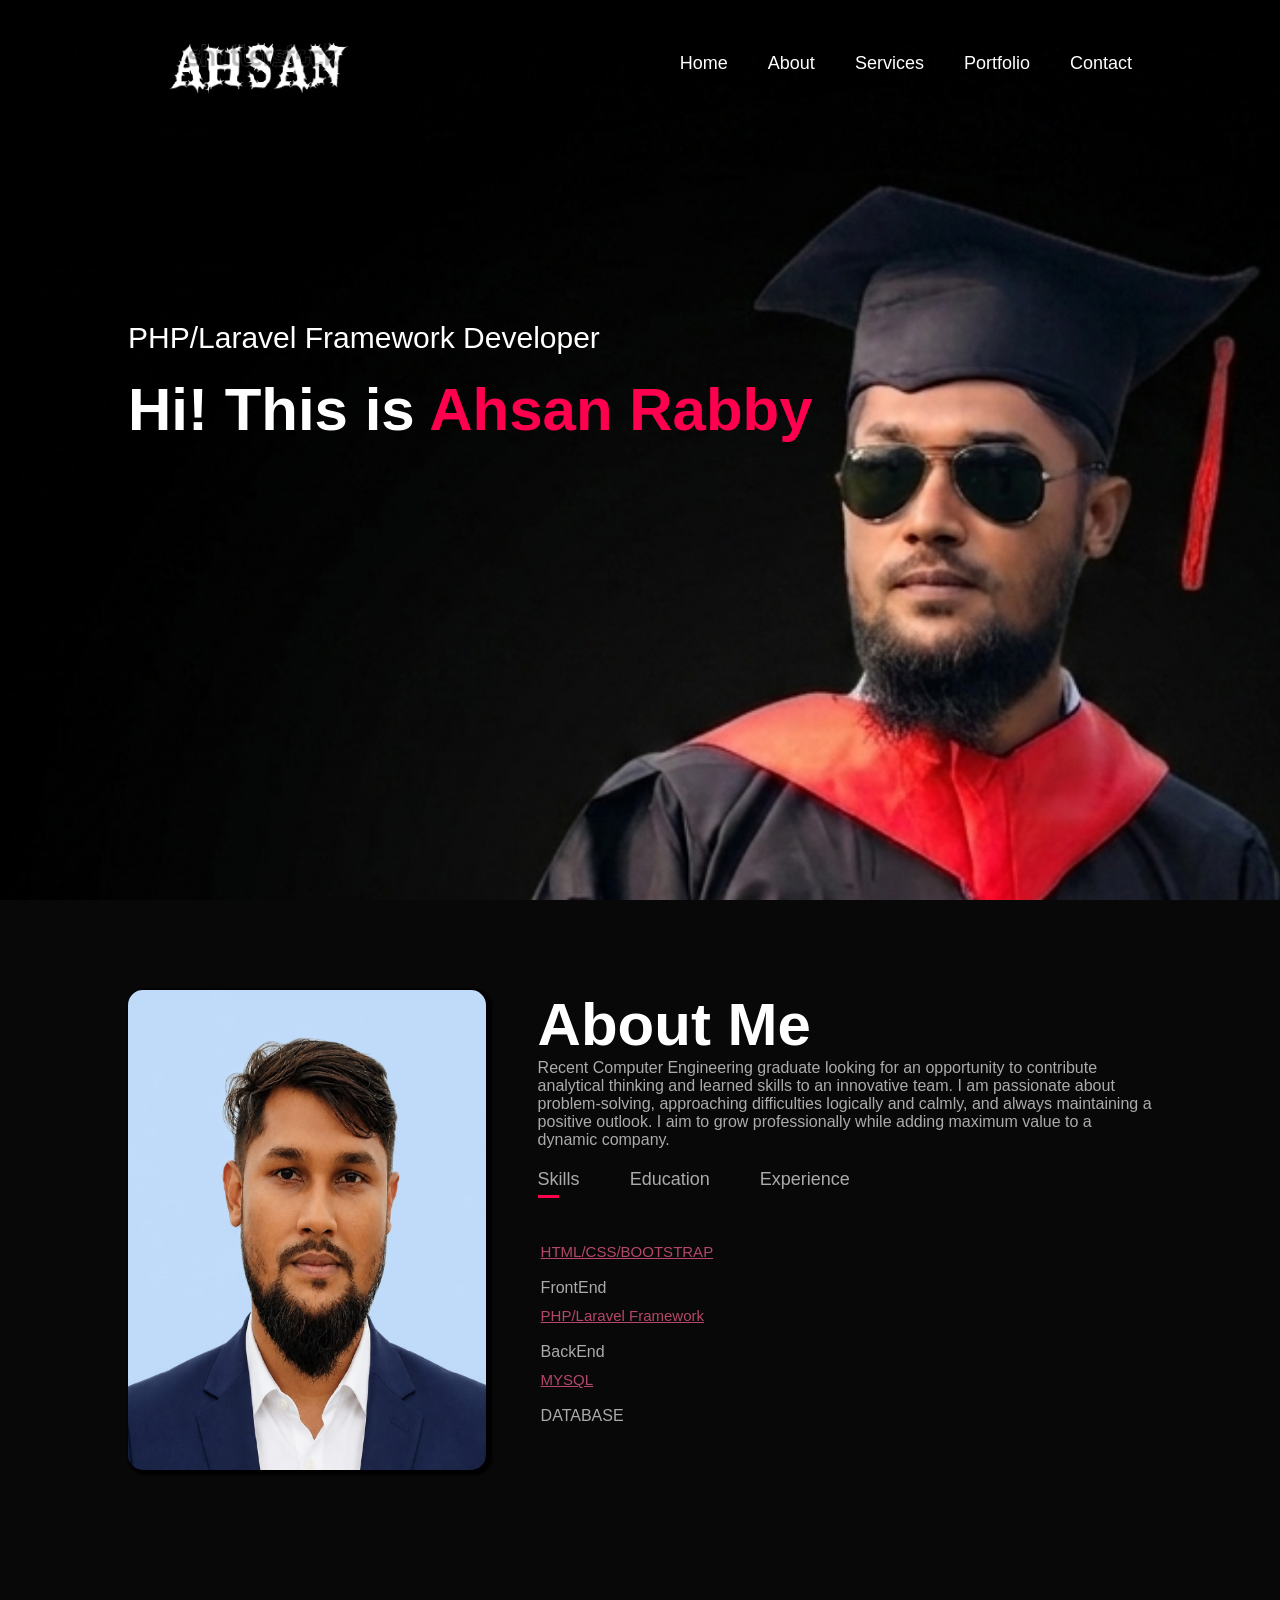
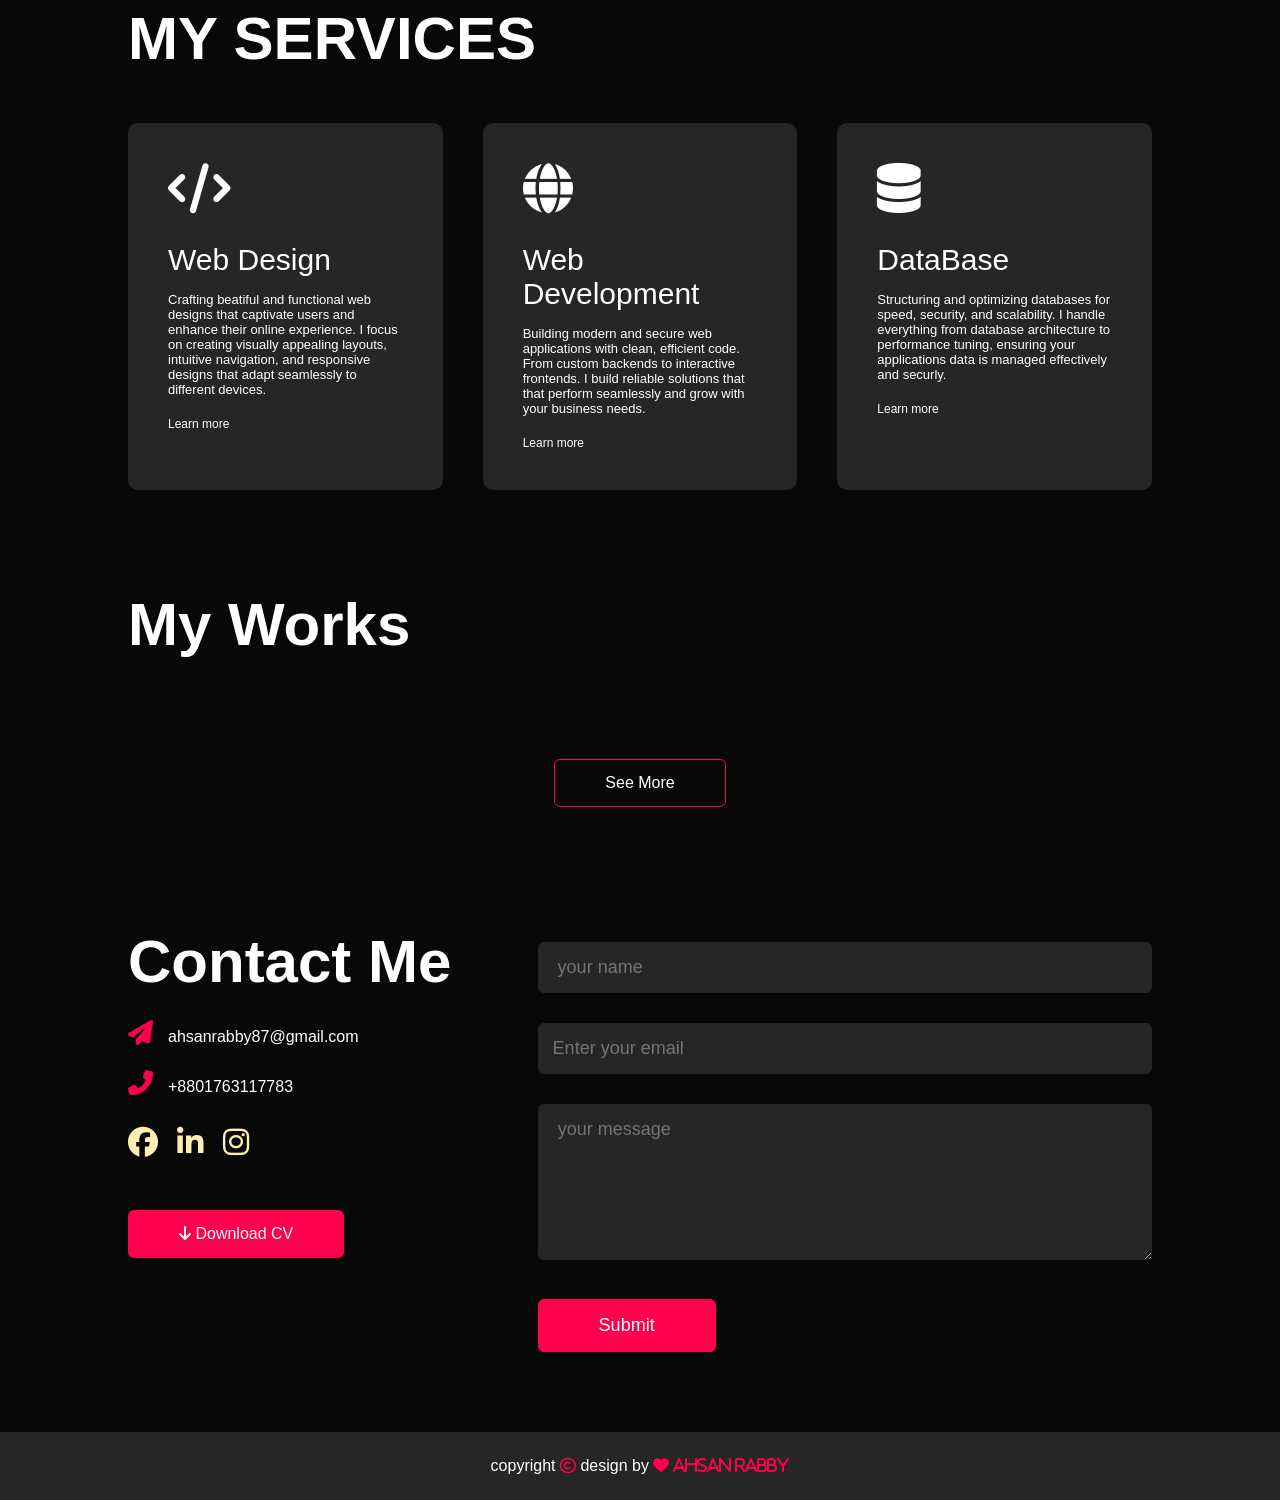
==== index.html @ e965366a "Updated website content" ====
<!doctype html>
<html lang="en">

<head>
    <meta charset="UTF-8">
    <meta name="viewport" content="width=device-width, user-scalable=no, initial-scale=1.0, maximum-scale=1.0, minimum-scale=1.0">
    <meta http-equiv="X-UA-Compatible" content="ie=edge">
    <title>ahsan rabby | portfolio</title>
    <link rel="icon" href="/images/logo-ahsan-2.png" type="image/png">
    <link rel="stylesheet" href="css/style.css">
    <link rel="stylesheet" href="https://cdnjs.cloudflare.com/ajax/libs/font-awesome/6.4.2/css/all.min.css" integrity="sha512-z3gLpd7yknf1YoNbCzqRKc4qyor8gaKU1qmn+CShxbuBusANI9QpRohGBreCFkKxLhei6S9CQXFEbbKuqLg0DA==" crossorigin="anonymous" referrerpolicy="no-referrer"
    />
</head>

<body>

    <!-------Header Section---------->
    <div id="header">
        <div class="container">
            <nav>
                <img src="images/logo-ahsan-2.png" class="logo">
                <ul id="sidemenu">
                    <li><a href="#header" onclick="closemenu()">Home</a></li>
                    <li><a href="#about" onclick="closemenu()">About</a></li>
                    <li><a href="#services" onclick="closemenu()">Services</a></li>
                    <li><a href="#portfolio" onclick="closemenu()">Portfolio</a></li>
                    <li><a href="#contact" onclick="closemenu()">Contact</a></li>
                    <i class="fa-solid fa-xmark" onclick="closemenu()"></i>
                </ul>
                <i class="fa-solid fa-bars" onclick="openmenu()"></i>
            </nav>
            <div class="header-text">
                <p>PHP/Laravel Framework Developer</p>
                <h1>Hi! This is <span>Ahsan Rabby</span></h1>
            </div>
        </div>
    </div>
    <!-- --------about -->
    <div id="about">
        <div class="container">
            <div class="row">
                <div class="about-col-1">
                    <img src="images/ahsan71.png">
                </div>
                <div class="about-col-2">
                    <h1 class="sub-title">About Me</h1>
                    <p>Recent Computer Engineering graduate looking for an opportunity to contribute analytical thinking and learned skills to an innovative team. I am passionate about problem-solving, approaching difficulties logically and calmly, and always
                        maintaining a positive outlook. I aim to grow professionally while adding maximum value to a dynamic company.
                    </p>

                    <div class="tab-title">
                        <p class="tab-links active-link" onclick="opentab(event,'skills')">Skills</p>
                        <p class="tab-links" onclick="opentab(event,'education')">Education</p>
                        <p class="tab-links" onclick="opentab(event,'experience')">Experience </p>
                    </div>
                    <div class="tab-contents active-tab" id="skills">
                        <ul>
                            <li><span><u>HTML/CSS/BOOTSTRAP</u></span><br><br>FrontEnd</li>
                            <li><span><u>PHP/Laravel Framework</u></span><br><br>BackEnd</li>
                            <li><span><u>MYSQL</u></span><br><br>DATABASE</li>
                        </ul>
                    </div>
                    <div class="tab-contents" id="education">
                        <ul>

                            <li><span><u>B.Sc 2019->2023</u></span><br><br>Dhaka International University</li>
                            <li><span><u>DIPLOMA ENGINEERING 2015->2019</u></span><br><br>Thakurgaon Polytecnic Institute</li>
                            <li><span><u>SSC-2014</u></span><br><br>RCCI Public School And Collage</li>
                        </ul>
                    </div>
                    <div class="tab-contents" id="experience">
                        <ul>
                            <li><span>Instructor(CSE)</span><br><br><a href="github.ahsanrabby.com">OIST(Ofp Institute of Science and Technology)</a></li>
                            <li><span><u>IT Support and Monitoring</u></span><br><br><a href="github.ahsanrabby.com">Steadfast Courier Limited</a></li>
                            <li><span><u>my-COMMERCE</u></span><br><br><a href="github.ahsanrabby.com">github.ahsanrabby.com</a></li>
                        </ul>
                    </div>
                </div>
            </div>
        </div>
    </div>

    <!--       ---- services----->

    <div id="services">
        <div class="container">
            <h1 class="sub-title">MY SERVICES</h1>
            <div class="services-list">
                <div>
                    <i class="fa-solid fa-code"></i>
                    <h2>Web Design</h2>
                    <p>Crafting beatiful and functional web designs that captivate users and enhance their online experience. I focus on creating visually appealing layouts, intuitive navigation, and responsive designs that adapt seamlessly to different
                        devices.
                    </p>
                    <a href="#">Learn more</a>
                </div>
                <div>
                    <i class="fa-solid fa-globe"></i>
                    <h2>Web Development</h2>
                    <p>Building modern and secure web applications with clean, efficient code. From custom backends to interactive frontends. I build reliable solutions that that perform seamlessly and grow with your business needs.
                    </p>
                    <a href="#">Learn more</a>
                </div>
                <div>
                    <i class="fa-solid fa-database"></i>
                    <h2>DataBase</h2>
                    <p>Structuring and optimizing databases for speed, security, and scalability. I handle everything from database architecture to performance tuning, ensuring your applications data is managed effectively and securly.
                    </p>
                    <a href="#">Learn more</a>
                </div>
            </div>
        </div>
    </div>

    <!--        ------portfolio-->

    <div id="portfolio">
        <div class="container">
            <h1 class="sub-title">My Works</h1>
            <div class="work-list">
                <div class="work">
                    <img src="images/work-1.png" alt="">
                    <div class="layer">
                        <h3 style="color:aqua;">My Commerce</h3>
                        <p>
                            I was tried to made an e-commerce that called MY-Commerce. This is a single vendor web sight... where we can only sell our product..
                        </p>
                        <a href="#"><i class="fa-solid fa-up-right-from-square"></i></a>
                    </div>
                </div>
                <div class="work">
                    <img src="images/work-2.png" alt="">
                    <div class="layer">
                        <h3 style="color:aqua;">Blog</h3>
                        <p>I tried to made a travelling related web sight. Slighly we call it Blog sight. Here i am using my previous knowledge of web developing.
                        </p>
                        <a href="#"><i class="fa-solid fa-up-right-from-square"></i></a>
                    </div>
                </div>
                <div class="work">
                    <img src="images/work-3.png" alt="">
                    <div class="layer">
                        <h3 style="color:aqua;">E-Commerce</h3>
                        <p>Lorem ipsum dolor sit amet, consectetur adipisicing elit. Accusantium delectus dicta dolorem eius facere fugiat
                        </p>
                        <a href="#"><i class="fa-solid fa-up-right-from-square"></i></a>
                    </div>
                </div>
            </div>
            <a href="" class="btn">See More</a>
        </div>
    </div>

    <!-- ------contact------- -->
    <div id="contact">
        <div class="container">
            <div class="row">
                <div class="contact-left">
                    <h1 class="sub-title">Contact Me</h1>
                    <p><i class="fa-solid fa-paper-plane"></i><span>ahsanrabby87@gmail.com</span></p>
                    <p><i class="fa-solid fa-phone-flip"></i><span>+8801763117783</span></p>
                    <div class="social-icons">
                        <a href="https://www.facebook.com/ahsan.rabby.37/"><i class="fa-brands fa-facebook"></i></a>
                        <a href="https://www.linkedin.com/in/ahsanrabby/"><i class="fa-brands fa-linkedin-in"></i></a>
                        <a href="https://www.instagram.com/_ahsan_rabby_/"><i class="fa-brands fa-instagram"></i></a>
                    </div>
                    <a href="images/CV_of_Ahsan_Rabby(instructor).pdf" download class="btn btn2"><i class="fa-solid fa-arrow-down"></i> Download CV</a>
                </div>
                <div class="contact-right">
                    <span id="msg"></span>
                    <form action="" name="submit-to-google-sheet">
                        <input type="text" name="name" placeholder=" your name" required>
                        <input type="email" name="email" placeholder="Enter your email" required>
                        <textarea name="message" rows="6" placeholder=" your message"></textarea>
                        <button type="submit" class="btn btn2">Submit</button>
                    </form>
                    <span id="msg"></span>
                </div>
            </div>
        </div>
        <div class="copyright">
            <p>copyright <i class="fa-regular fa-copyright"> </i> design by <i class="fa-solid fa-heart"> Ahsan Rabby</i></p>
        </div>
    </div>

    <script>
        var tablinks = document.getElementsByClassName("tab-links");
        var tabcontents = document.getElementsByClassName("tab-contents");

        function opentab(event, tabname) {
            for (let tablink of tablinks) {
                tablink.classList.remove("active-link");
            }
            for (let tabcontent of tabcontents) {
                tabcontent.classList.remove("active-tab");
            }
            event.currentTarget.classList.add("active-link");
            document.getElementById(tabname).classList.add("active-tab");
        }

        var sidemenu = document.getElementById("sidemenu");

        function openmenu() {
            sidemenu.style.right = "0";
        }

        function closemenu() {
            sidemenu.style.right = "-200px";
        }
    </script>

    <script>
        const scriptURL = 'https://script.google.com/macros/s/AKfycbwxrFu3TBVGWJ0ToFoJOFPKTuXLyoE4oW-pADygLoC-ycD-J5Y-d2puS1V11V4Fdzif/exec'
        const form = document.forms['submit-to-google-sheet']
        const msg = document.getElementById("msg")

        form.addEventListener('submit', e => {
            e.preventDefault()
            fetch(scriptURL, {
                    method: 'POST',
                    body: new FormData(form)
                })
                .then(response => {
                    msg.innerHTML = "Message Sent Successfully!"
                    setTimeout(function() {
                        msg.innerHTML = ""

                    }, 5000)
                    form.reset()
                })
                .catch(error => console.error('Error!', error.message))
        })
    </script>
</body>

</html>
---- css/style.css ----
* {
    margin: 0;
    padding: 0;
    font-family: sans-serif;
    box-sizing: border-box;
}

html {
    scroll-behavior: smooth;
}

body {
    background: #080808;
    color: #fff;
}

#header {
    width: 100%;
    height: 100vh;
    background-image: url(../images/bg-6.png);
    background-repeat: no-repeat;
    background-attachment: fixed;
    background-size: cover;
    background-position: center;
}

.container {
    padding: 10px 10%;
}

nav {
    display: flex;
    align-items: center;
    justify-content: space-between;
    flex-wrap: wrap;
}

.logo {
    width: 270px;
}

#sidemenu {
    display: flex;
    align-items: center;
    z-index: 2;
}

nav ul li {
    display: inline-block;
    list-style: none;
    margin: 10px 20px;
}

nav ul li a {
    color: #fff;
    text-decoration: none;
    font-size: 18px;
    position: relative;
}

nav ul li a::after {
    content: '';
    width: 0;
    height: 3px;
    background: #ff004f;
    position: absolute;
    left: 0px;
    bottom: -6px;
    transition: 0.5s;
}

nav ul li a:hover::after {
    width: 100%;
}

.header-text {
    margin-top: 20%;
    font-size: 30px;
}

.header-text h1 {
    font-size: 60px;
    margin-top: 20px;
}

.header-text h1 span {
    color: #ff004f;
}


/*-------about-----*/

#about {
    padding: 80px 0;
    color: #ababab;
}

.row {
    display: flex;
    justify-content: space-between;
    flex-wrap: wrap;
}

.about-col-1 {
    flex-basis: 35%;
}

.about-col-1 img {
    width: 100%;
    height: 480px;
    border-radius: 15px;
    box-shadow: 3px 2px 2px 3px black;
}

.about-col-2 {
    flex-basis: 60%;
}

.sub-title {
    font-size: 60px;
    font-weight: 600;
    color: #fff;
}

.tab-title {
    display: flex;
    margin: 20px 0 40px;
}

.tab-links {
    margin-right: 50px;
    font-size: 18px;
    font-weight: 500;
    cursor: pointer;
    position: relative;
}

.tab-links::after {
    content: '';
    width: 0;
    height: 3px;
    background: #ff004f;
    position: absolute;
    left: 0px;
    bottom: -8px;
    transition: 0.5s;
}

.tab-links.active-link::after {
    width: 50%;
}

.tab-contents ul li {
    list-style: none;
    margin: 10px 0;
}

.tab-contents ul li span {
    color: #b54769;
    font-size: 15px;
    padding-top: 5px;
}

.tab-contents {
    display: none;
    padding: 3px;
}

.tab-contents.active-tab {
    display: block;
}


/*--------services-------*/

#services {
    padding: 30px 0;
}

.services-list {
    display: grid;
    grid-template-columns: repeat(auto-fit, minmax(250px, 1fr));
    grid-gap: 40px;
    margin-top: 50px;
}

.services-list div {
    background: #262626;
    padding: 40px;
    font-size: 13px;
    font-weight: 300;
    border-radius: 10px;
    transition: background 0.5s, transform 0.5s;
}

.services-list div i {
    font-size: 50px;
    margin-bottom: 30px;
}

.services-list div h2 {
    font-size: 30px;
    font-weight: 500;
    margin-bottom: 15px;
}

.services-list div a {
    text-decoration: none;
    color: #fff;
    font-size: 12px;
    margin-top: 20px;
    display: inline-block;
}

.services-list div:hover {
    background-color: #ff004f;
    transform: translateY(-10px);
}


/*-------portfolio-----*/

#portfolio {
    padding: 50px 0;
}

.work-list {
    display: grid;
    grid-template-columns: repeat(auto-fit, minmax(250px, 1fr));
    grid-gap: 40px;
    margin-top: 50px;
}

.work {
    border-radius: 10px;
    position: relative;
    overflow: hidden;
}

.work img {
    width: 100%;
    border-radius: 10px;
    display: block;
    transition: transform 0.5s;
}

.layer {
    width: 100%;
    height: 0;
    background: linear-gradient(rgba(0, 0, 0, 0.6), #ff004f);
    border-radius: 10px;
    position: absolute;
    left: 0;
    bottom: 0;
    overflow: hidden;
    display: flex;
    align-items: center;
    justify-content: center;
    flex-direction: column;
    padding: 0 40px;
    text-align: center;
    transition: height 0.5s;
}

.layer h3 {
    font-weight: 500;
    margin-bottom: 15px;
}

.layer a {
    margin-top: 20px;
    color: #ff004f;
    text-decoration: none;
    font-size: 18px;
    line-height: 60px;
    background: #fff;
    width: 60px;
    height: 60px;
    border-radius: 50%;
    text-align: center;
}

.work:hover img {
    transform: scale(1.1);
}

.work:hover .layer {
    height: 100%;
}

.btn {
    display: block;
    margin: 50px auto;
    width: fit-content;
    border: 1px solid #ff004f;
    padding: 14px 50px;
    border-radius: 6px;
    text-decoration: none;
    color: #fff;
    transition: background 0.5s;
}

.btn:hover {
    background: #ff004f;
}


/*---------contact---------*/

.contact-left {
    flex-basis: 35%;
}

.contact-left p {
    margin-top: 25px;
}

.contact-left p i {
    color: #ff004f;
    margin-right: 15px;
    font-size: 25px;
}

.social-icons {
    margin-top: 30px;
}

.social-icons a {
    text-decoration: none;
    font-size: 30px;
    margin-right: 15px;
    /* color: #ababab; */
    color: #ffefb3;
    display: inline-block;
}

.btn.btn2 {
    display: inline-block;
    background: #ff004f;
}

.contact-right {
    flex-basis: 60%;
}

.contact-right form {
    width: 100%;
}

form input,
form textarea {
    width: 100%;
    border: 0;
    outline: none;
    background: #262626;
    padding: 15px;
    margin: 15px 0;
    color: #fff;
    font-size: 18px;
    border-radius: 6px;
}

form .btn2 {
    padding: 15px 60px;
    font-size: 18px;
    margin-top: 20px;
    cursor: pointer;
}

.copyright {
    width: 100%;
    text-align: center;
    padding: 25px 0;
    background: #262626;
    font-weight: 300;
    margin-top: 20px;
}

.copyright i {
    color: #ff004f;
}


/*--------css for phones-----*/

nav .fa-solid {
    display: none;
}

@media only screen and (max-width: 600px) {
    #header {
        background-image: url(../images/bg-66.png);
        background-attachment: fixed;
    }
    .header-text {
        width: 100%;
        font-size: 16px;
    }
    .header-text h1 {
        font-size: 30px;
    }
    nav .fa-solid {
        display: block;
        font-size: 25px;
    }
    /* মোবাইল ভিউর জন্য #sidemenu */
    #sidemenu {
        background: #ff004f;
        position: fixed;
        top: 0;
        right: -200px;
        width: 200px;
        height: 100vh;
        padding-top: 50px;
        z-index: 2;
        transition: right 0.5s;
        display: block;
    }
    #sidemenu li {
        display: block;
        margin: 25px;
    }
    #sidemenu .fa-solid {
        position: absolute;
        top: 25px;
        left: 25px;
        cursor: pointer;
    }
    .sub-title {
        font-size: 35px;
    }
    .about-col-1,
    .about-col-2 {
        flex-basis: 100%;
    }
    .about-col-1 {
        margin-bottom: 30px;
    }
    .about-col-2 {
        font-size: 14px;
    }
    .tab-links {
        font-size: 16px;
        margin-right: 20px;
    }
    .contact-left,
    .contact-right {
        flex-basis: 100%;
    }
    .copyright {
        font-size: 12px;
    }
}
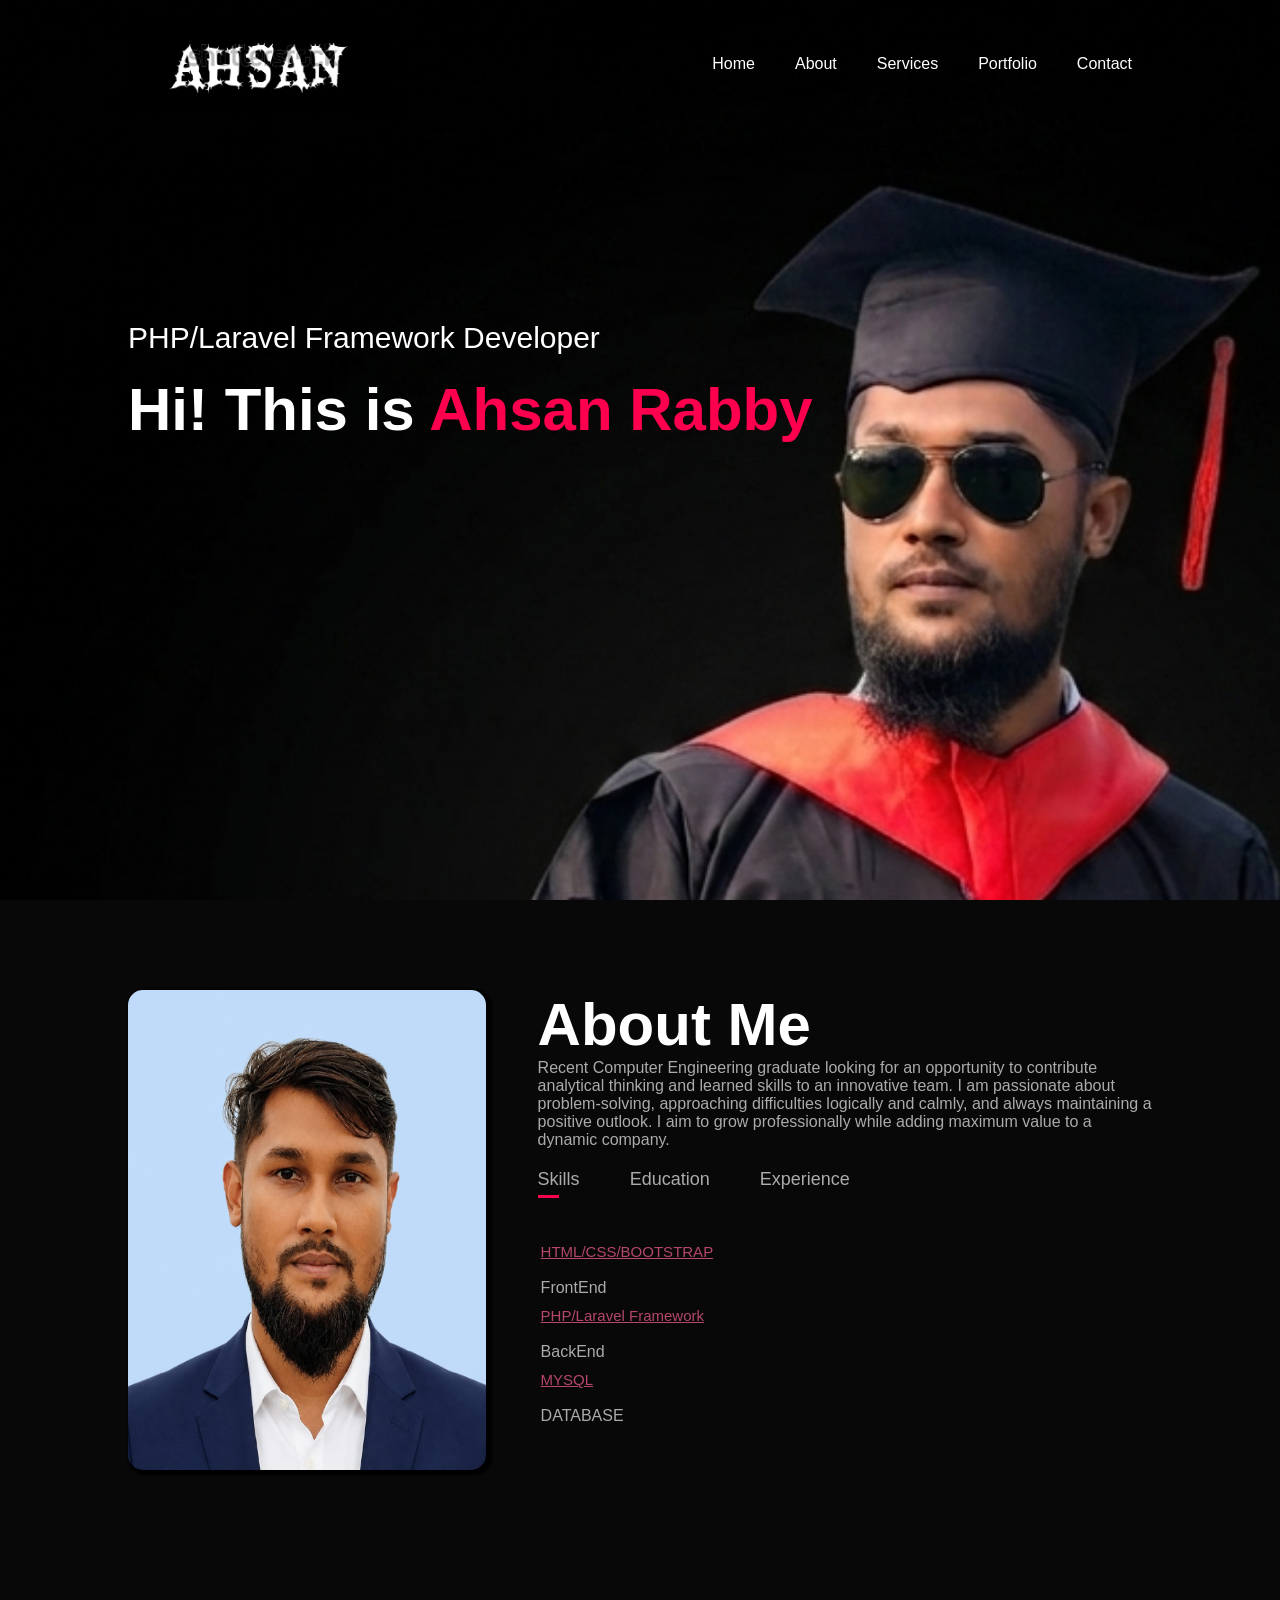
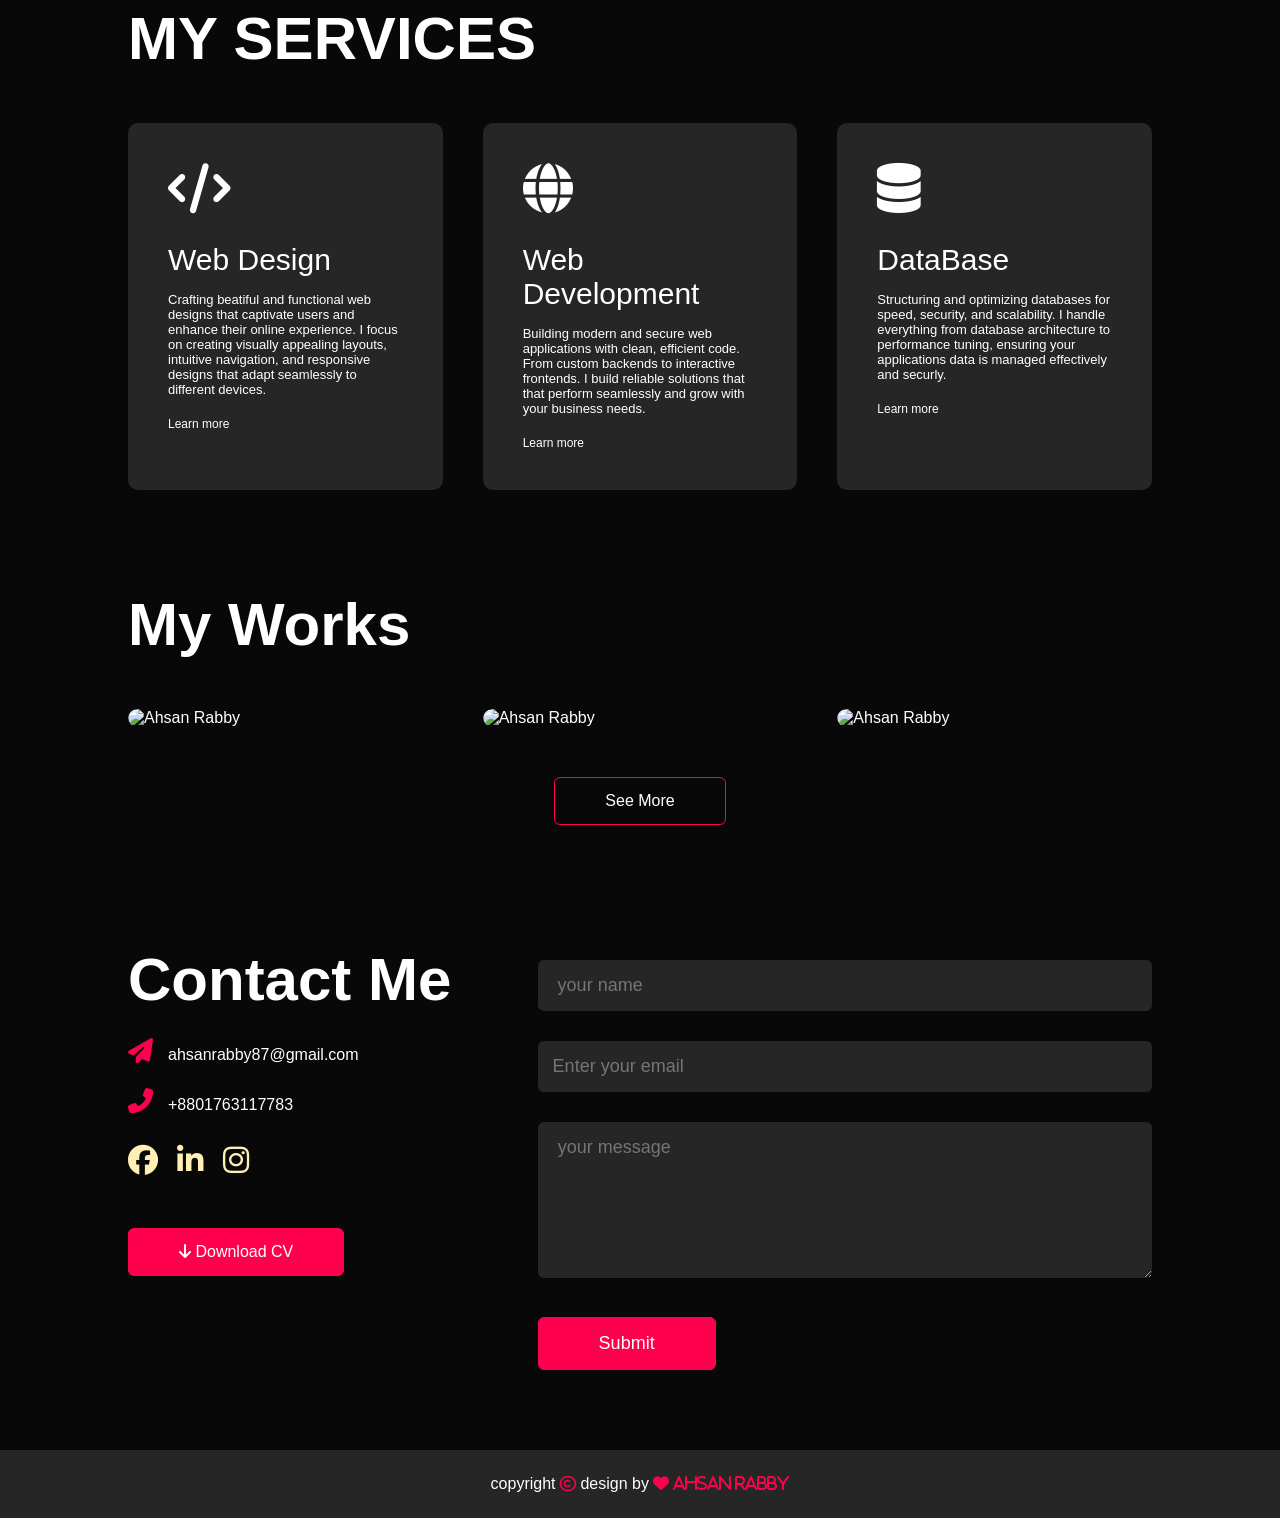
==== commit 153d49ce: "update website" ====
--- a/index.html
+++ b/index.html
@@ -5,7 +5,20 @@
     <meta charset="UTF-8">
     <meta name="viewport" content="width=device-width, user-scalable=no, initial-scale=1.0, maximum-scale=1.0, minimum-scale=1.0">
     <meta http-equiv="X-UA-Compatible" content="ie=edge">
-    <title>ahsan rabby | portfolio</title>
+    <!-- Page Title -->
+    <title>Ahsan Rabby | Instructor in Computer Science Department</title>
+
+    <!-- Standard SEO Meta Tags -->
+    <meta name="description" content="Official portfolio of Ahsan Rabby - Computer Science and Engineering student, Backend developer, and tech enthusiast.">
+    <meta name="keywords" content="Ahsan Rabby,ahsanrabby, ahsan-rabby,ahsanrabby.git,  Ahsan Rabby Portfolio, Ahsan Rabby CSE, Ahsan Rabby PHP/Laravel Developer">
+    <meta name="author" content="Ahsan Rabby">
+
+    <meta property="og:type" content="website">
+    <meta property="og:url" content="https://ahsanrabby.github.io/">
+    <meta property="og:title" content="Ahsan Rabby | PHP/Laravel Developer">
+    <meta property="og:description" content="Portfolio of Ahsan Rabby - CSE  , PHP/Laravel Developer.">
+    <meta property="og:image" content="https://ahsanrabby.github.io/images/bg-5.png">
+
     <link rel="icon" href="/images/logo-ahsan-2.png" type="image/png">
     <link rel="stylesheet" href="css/style.css">
     <link rel="stylesheet" href="https://cdnjs.cloudflare.com/ajax/libs/font-awesome/6.4.2/css/all.min.css" integrity="sha512-z3gLpd7yknf1YoNbCzqRKc4qyor8gaKU1qmn+CShxbuBusANI9QpRohGBreCFkKxLhei6S9CQXFEbbKuqLg0DA==" crossorigin="anonymous" referrerpolicy="no-referrer"
@@ -18,13 +31,24 @@
     <div id="header">
         <div class="container">
             <nav>
-                <img src="images/logo-ahsan-2.png" class="logo">
+                <img src="images/logo-ahsan-2.png" alt="Ahsan Rabby" class="logo">
+
                 <ul id="sidemenu">
-                    <li><a href="#header" onclick="closemenu()">Home</a></li>
-                    <li><a href="#about" onclick="closemenu()">About</a></li>
-                    <li><a href="#services" onclick="closemenu()">Services</a></li>
-                    <li><a href="#portfolio" onclick="closemenu()">Portfolio</a></li>
-                    <li><a href="#contact" onclick="closemenu()">Contact</a></li>
+                    <li>
+                        <a href="#header"> </a>Home</a>
+                    </li>
+                    <li>
+                        <a href="#about"> </a>About</a>
+                    </li>
+                    <li>
+                        <a href="#services"> </a>Services</a>
+                    </li>
+                    <li>
+                        <a href="#portfolio"></a>Portfolio</a>
+                    </li>
+                    <li>
+                        <a href="#contact"></a>Contact</a>
+                    </li>
                     <i class="fa-solid fa-xmark" onclick="closemenu()"></i>
                 </ul>
                 <i class="fa-solid fa-bars" onclick="openmenu()"></i>
@@ -40,7 +64,7 @@
         <div class="container">
             <div class="row">
                 <div class="about-col-1">
-                    <img src="images/ahsan71.png">
+                    <img src="images/ahsan71.png" alt="Ahsan Rabby">
                 </div>
                 <div class="about-col-2">
                     <h1 class="sub-title">About Me</h1>
@@ -119,7 +143,7 @@
             <h1 class="sub-title">My Works</h1>
             <div class="work-list">
                 <div class="work">
-                    <img src="images/work-1.png" alt="">
+                    <img src="images/work-1.png" alt="Ahsan Rabby">
                     <div class="layer">
                         <h3 style="color:aqua;">My Commerce</h3>
                         <p>
@@ -129,7 +153,7 @@
                     </div>
                 </div>
                 <div class="work">
-                    <img src="images/work-2.png" alt="">
+                    <img src="images/work-2.png" alt="Ahsan Rabby">
                     <div class="layer">
                         <h3 style="color:aqua;">Blog</h3>
                         <p>I tried to made a travelling related web sight. Slighly we call it Blog sight. Here i am using my previous knowledge of web developing.
@@ -138,7 +162,7 @@
                     </div>
                 </div>
                 <div class="work">
-                    <img src="images/work-3.png" alt="">
+                    <img src="images/work-3.png" alt="Ahsan Rabby">
                     <div class="layer">
                         <h3 style="color:aqua;">E-Commerce</h3>
                         <p>Lorem ipsum dolor sit amet, consectetur adipisicing elit. Accusantium delectus dicta dolorem eius facere fugiat
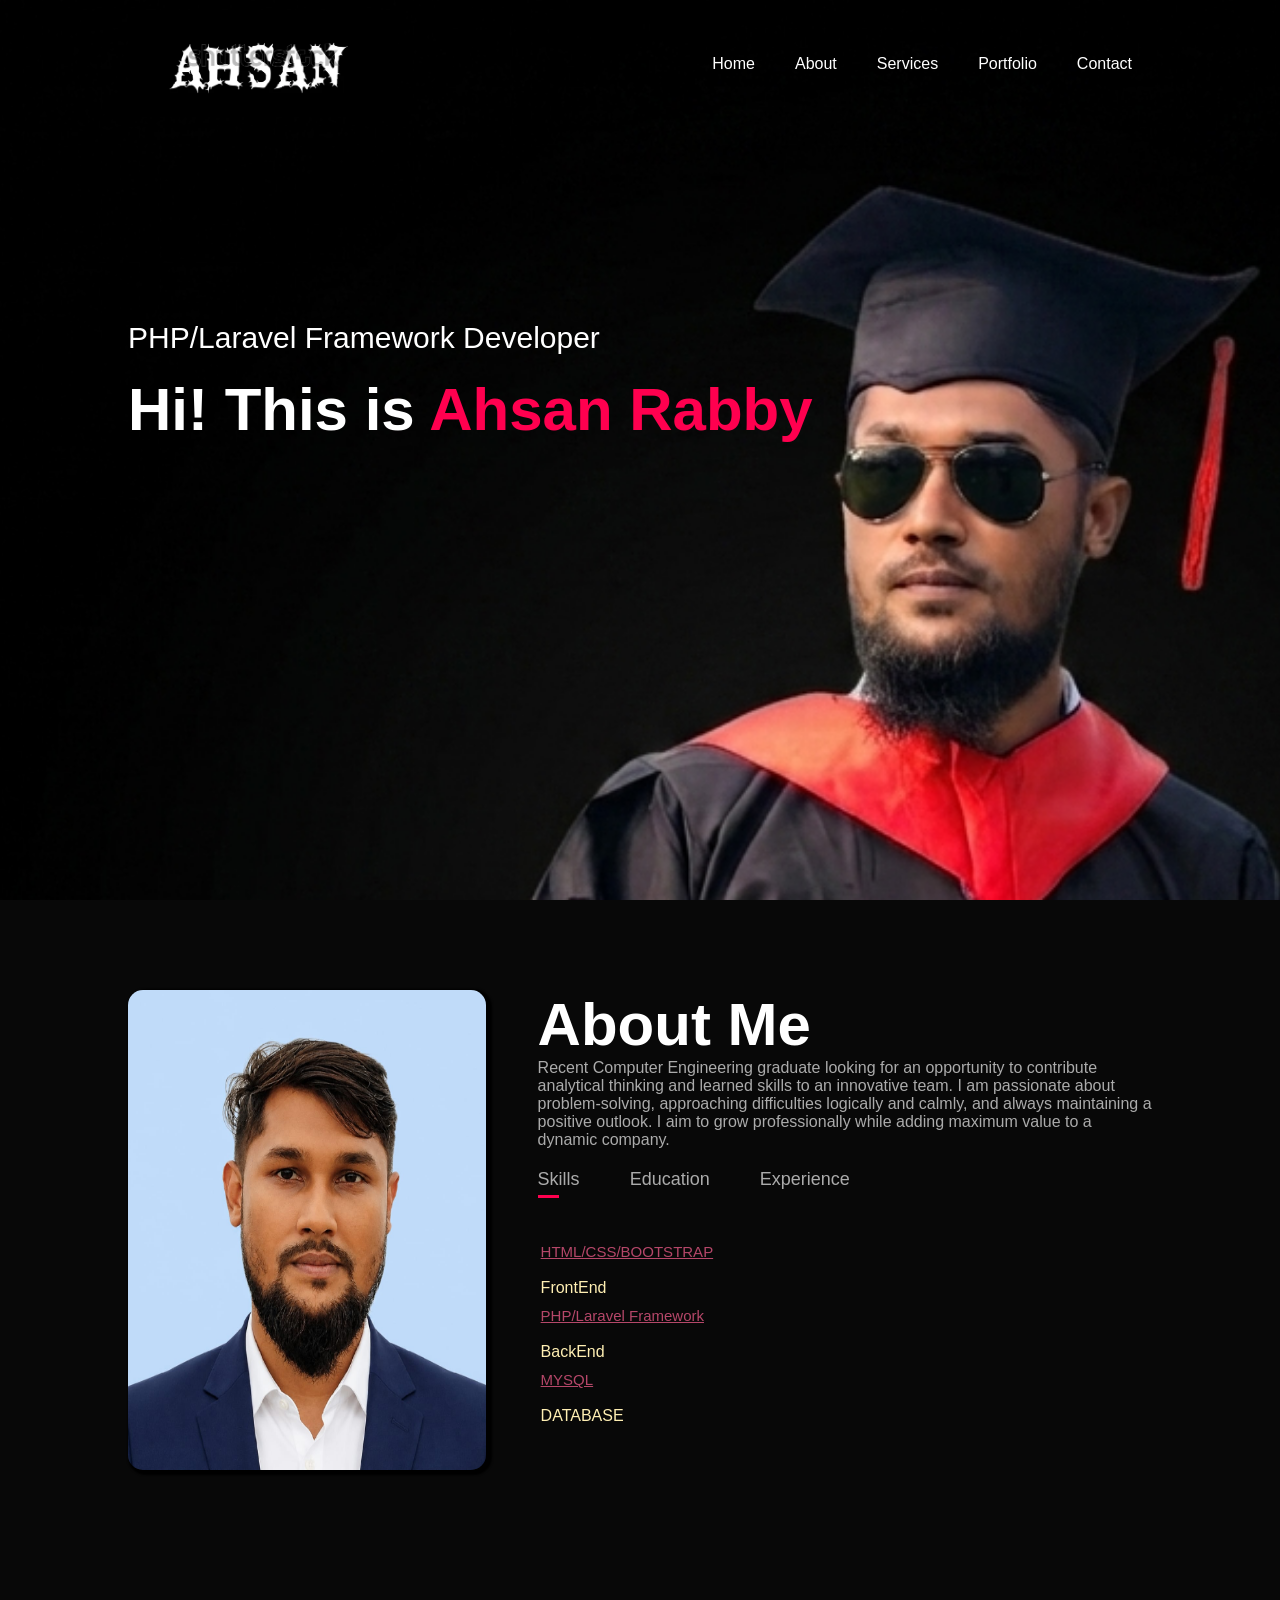
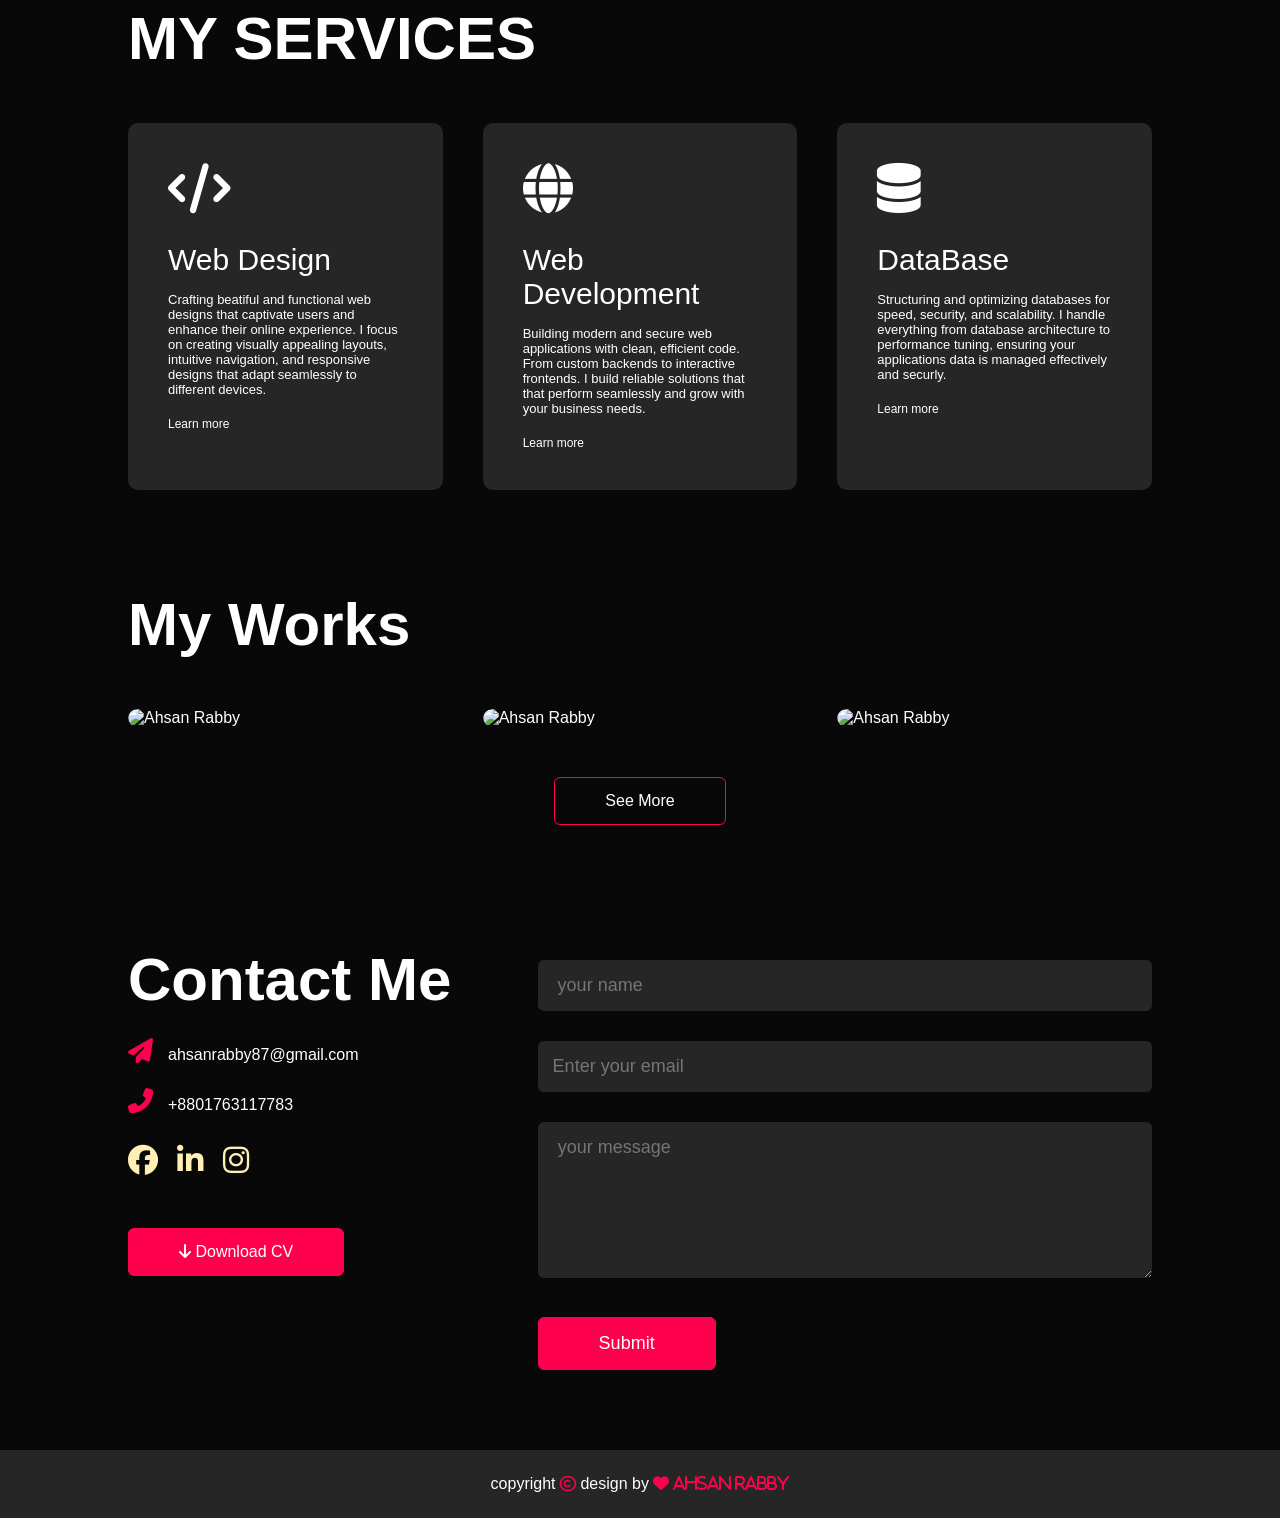
==== commit 44c9be6f: "website update 4th time" ====
--- a/index.html
+++ b/index.html
@@ -79,24 +79,24 @@
                     </div>
                     <div class="tab-contents active-tab" id="skills">
                         <ul>
-                            <li><span><u>HTML/CSS/BOOTSTRAP</u></span><br><br>FrontEnd</li>
-                            <li><span><u>PHP/Laravel Framework</u></span><br><br>BackEnd</li>
-                            <li><span><u>MYSQL</u></span><br><br>DATABASE</li>
+                            <li><span><u>HTML/CSS/BOOTSTRAP</u></span><br><br><a href="" target="_blank">FrontEnd</a></li>
+                            <li><span><u>PHP/Laravel Framework</u></span><br><br><a href="" target="_blank">BackEnd</a></li>
+                            <li><span><u>MYSQL</u></span><br><br><a href="" target="_blank">DATABASE</a></li>
                         </ul>
                     </div>
                     <div class="tab-contents" id="education">
                         <ul>
 
-                            <li><span><u>B.Sc 2019->2023</u></span><br><br>Dhaka International University</li>
-                            <li><span><u>DIPLOMA ENGINEERING 2015->2019</u></span><br><br>Thakurgaon Polytecnic Institute</li>
-                            <li><span><u>SSC-2014</u></span><br><br>RCCI Public School And Collage</li>
+                            <li><span><u>B.Sc 2019->2023</u></span><br><br><a href="">Dhaka International University</a></li>
+                            <li><span><u>DIPLOMA ENGINEERING 2015->2019</u></span><br><br> <a href="">Thakurgaon Polytecnic Institute</a> </li>
+                            <li><span><u>SSC-2014</u></span><br><br><a href="">RCCI Public School And Collage</a></li>
                         </ul>
                     </div>
                     <div class="tab-contents" id="experience">
                         <ul>
-                            <li><span>Instructor(CSE)</span><br><br><a href="github.ahsanrabby.com">OIST(Ofp Institute of Science and Technology)</a></li>
-                            <li><span><u>IT Support and Monitoring</u></span><br><br><a href="github.ahsanrabby.com">Steadfast Courier Limited</a></li>
-                            <li><span><u>my-COMMERCE</u></span><br><br><a href="github.ahsanrabby.com">github.ahsanrabby.com</a></li>
+                            <li><span>Instructor(CSE)</span><br><br><a href="">OIST(Ofp Institute of Science and Technology)</a></li>
+                            <li><span><u>IT Support and Monitoring</u></span><br><br><a href="">Steadfast Courier Limited</a></li>
+                            <li><span><u>my-COMMERCE</u></span><br><br><a href="">github.ahsanrabby.com</a></li>
                         </ul>
                     </div>
                 </div>
--- a/css/style.css
+++ b/css/style.css
@@ -168,6 +168,21 @@
 
 .tab-contents.active-tab {
     display: block;
+}
+
+#education a {
+    text-decoration: none;
+    color: #ffefb3;
+}
+
+#skills a {
+    text-decoration: none;
+    color: #ffefb3;
+}
+
+#experience a {
+    text-decoration: none;
+    color: #ffefb3;
 }
 
 
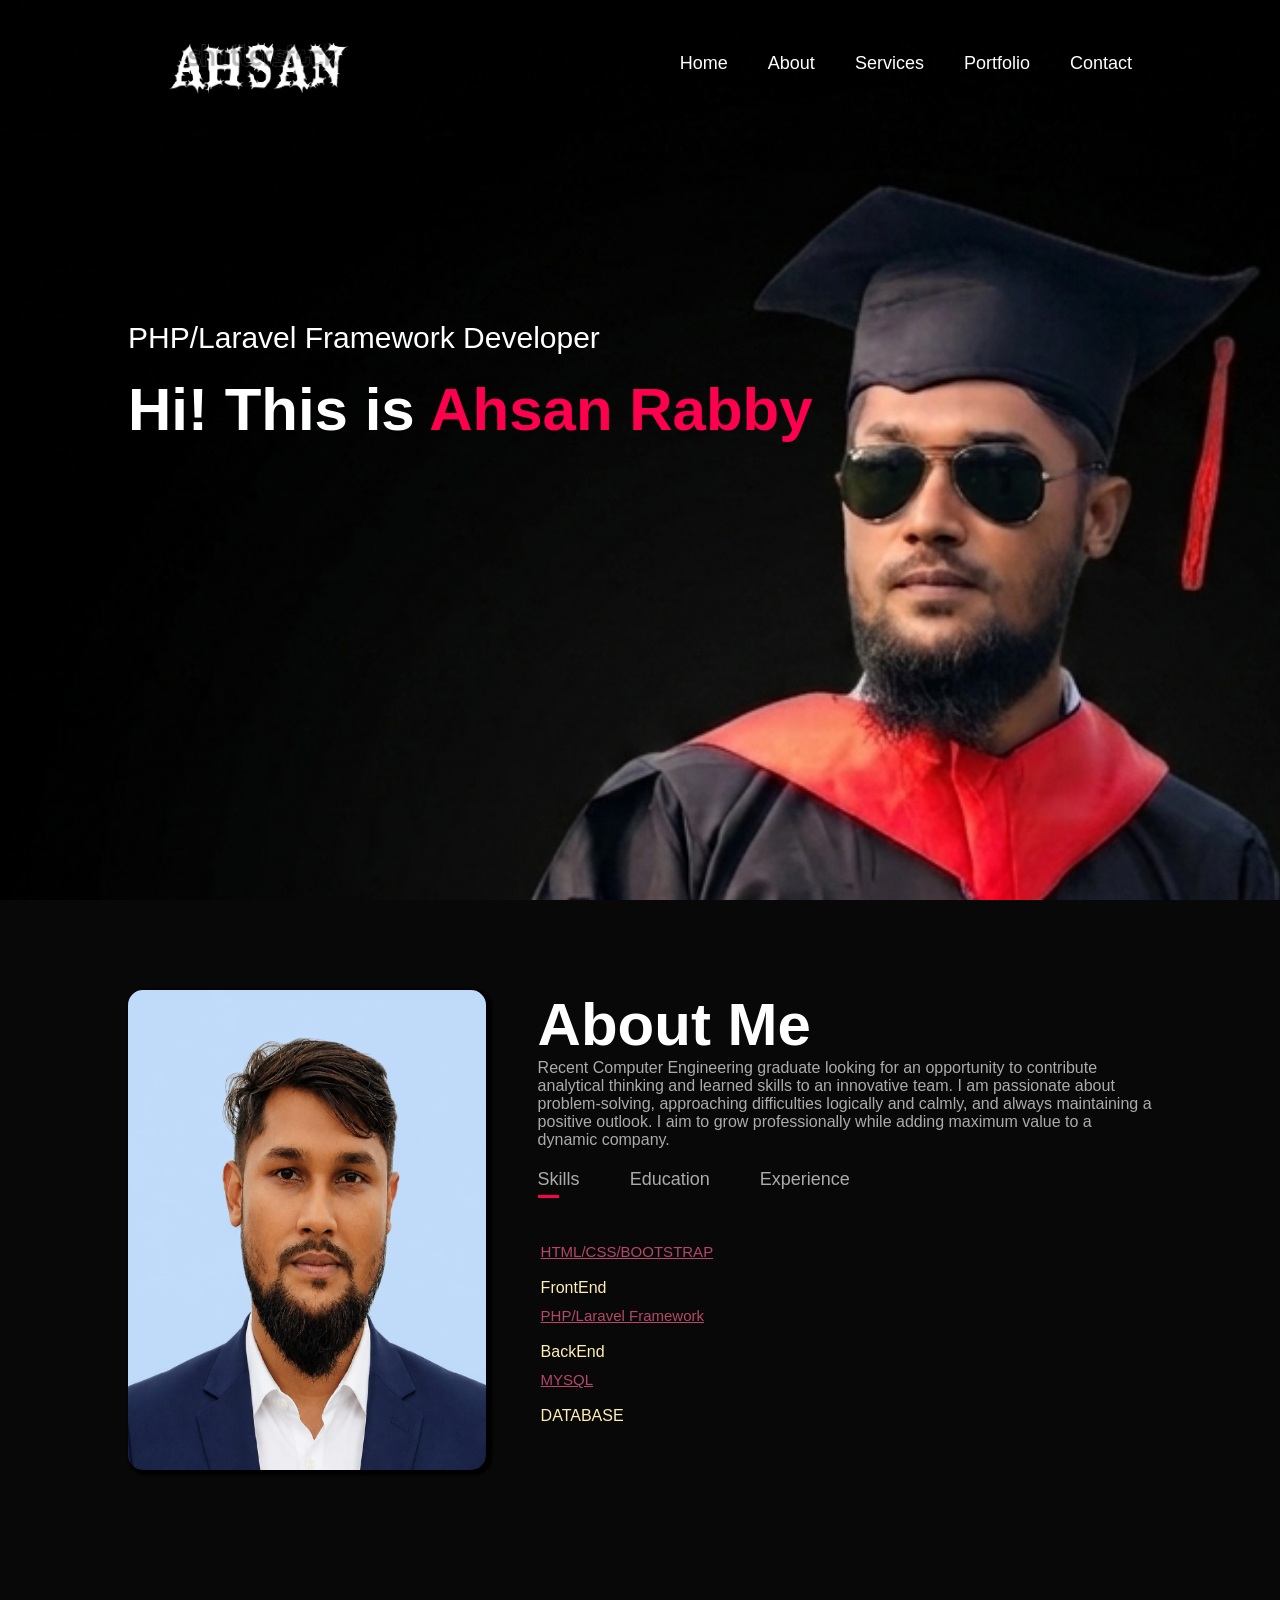
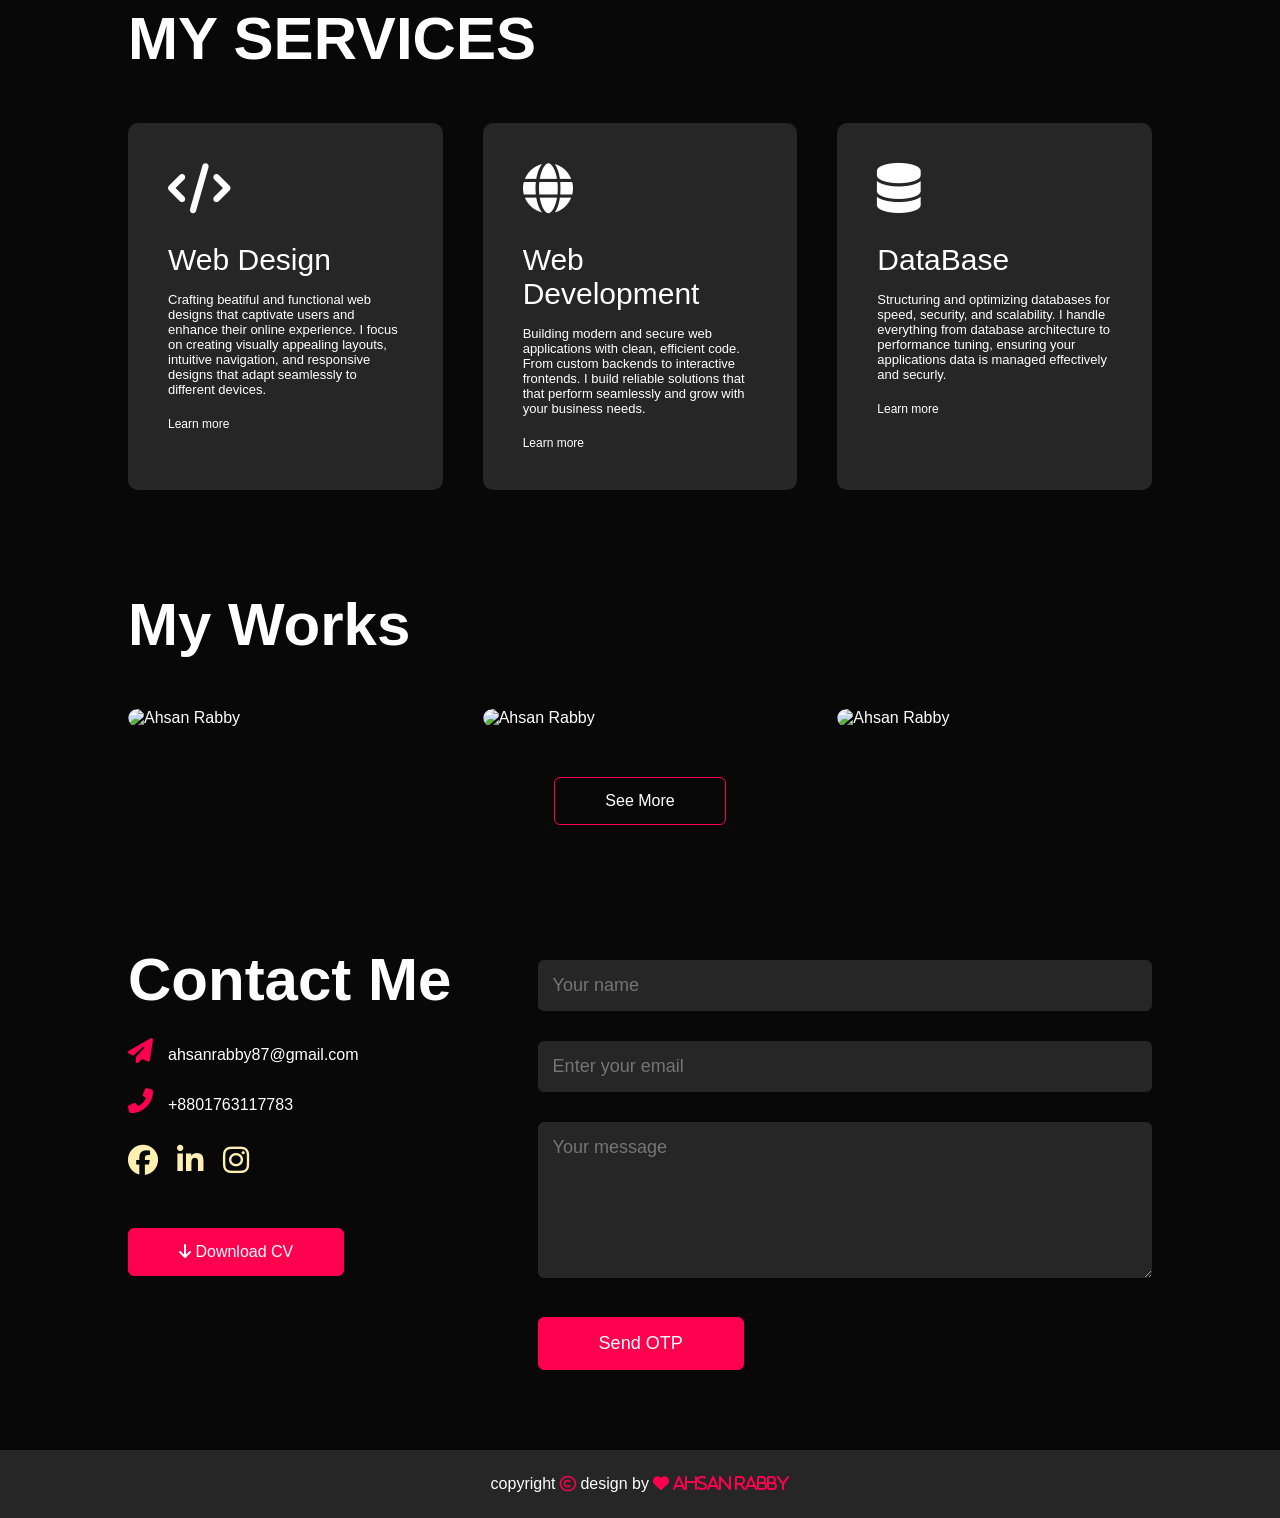
==== commit 701b03b2: "otp added" ====
--- a/index.html
+++ b/index.html
@@ -10,7 +10,7 @@
 
     <!-- Standard SEO Meta Tags -->
     <meta name="description" content="Official portfolio of Ahsan Rabby - Computer Science and Engineering student, Backend developer, and tech enthusiast.">
-    <meta name="keywords" content="Ahsan Rabby,ahsanrabby, ahsan-rabby,ahsanrabby.git,  Ahsan Rabby Portfolio, Ahsan Rabby CSE, Ahsan Rabby PHP/Laravel Developer">
+    <meta name="keywords" content="Ahsan Rabby,ahsanrabby, ahsan-rabby,ahsanrabby.git, ahsanrabby,  Ahsan Rabby Portfolio, Ahsan Rabby CSE, Ahsan Rabby PHP/Laravel Developer">
     <meta name="author" content="Ahsan Rabby">
 
     <meta property="og:type" content="website">
@@ -35,19 +35,19 @@
 
                 <ul id="sidemenu">
                     <li>
-                        <a href="#header"> </a>Home</a>
+                        <a href="#header">Home</a>
                     </li>
                     <li>
-                        <a href="#about"> </a>About</a>
+                        <a href="#about">About</a>
                     </li>
                     <li>
-                        <a href="#services"> </a>Services</a>
+                        <a href="#services">Services</a>
                     </li>
                     <li>
-                        <a href="#portfolio"></a>Portfolio</a>
+                        <a href="#portfolio">Portfolio</a>
                     </li>
                     <li>
-                        <a href="#contact"></a>Contact</a>
+                        <a href="#contact">Contact</a>
                     </li>
                     <i class="fa-solid fa-xmark" onclick="closemenu()"></i>
                 </ul>
@@ -191,15 +191,59 @@
                     <a href="images/CV_of_Ahsan_Rabby(instructor).pdf" download class="btn btn2"><i class="fa-solid fa-arrow-down"></i> Download CV</a>
                 </div>
                 <div class="contact-right">
-                    <span id="msg"></span>
-                    <form action="" name="submit-to-google-sheet">
-                        <input type="text" name="name" placeholder=" your name" required>
-                        <input type="email" name="email" placeholder="Enter your email" required>
-                        <textarea name="message" rows="6" placeholder=" your message"></textarea>
-                        <button type="submit" class="btn btn2">Submit</button>
-                    </form>
-                    <span id="msg"></span>
-                </div>
+
+    <span id="msg"></span>
+
+    <form name="submit-to-google-sheet">
+
+        <input type="text"
+               name="name"
+               placeholder="Your name"
+               required>
+
+        <input type="email"
+               name="email"
+               id="email"
+               placeholder="Enter your email"
+               required>
+
+        <textarea name="message"
+                  rows="6"
+                  placeholder="Your message"
+                  required></textarea>
+
+
+        <!-- Send OTP Button -->
+        <button type="submit"
+                id="submitBtn"
+                class="btn btn2">
+            Send OTP
+        </button>
+
+
+        <!-- OTP Verification Section -->
+        <div id="otp-section" style="display:none;">
+
+            <input type="text"
+                   id="otp"
+                   maxlength="6"
+                   inputmode="numeric"
+                   placeholder="Enter 6-digit OTP"
+                   autocomplete="one-time-code">
+
+            <button type="button"
+                    id="verifyBtn"
+                    class="btn btn2">
+                Verify Email
+            </button>
+
+        </div>
+
+    </form>
+
+</div>
+
+
             </div>
         </div>
         <div class="copyright">
@@ -232,29 +276,511 @@
             sidemenu.style.right = "-200px";
         }
     </script>
-
-    <script>
-        const scriptURL = 'https://script.google.com/macros/s/AKfycbwxrFu3TBVGWJ0ToFoJOFPKTuXLyoE4oW-pADygLoC-ycD-J5Y-d2puS1V11V4Fdzif/exec'
-        const form = document.forms['submit-to-google-sheet']
-        const msg = document.getElementById("msg")
-
-        form.addEventListener('submit', e => {
-            e.preventDefault()
-            fetch(scriptURL, {
-                    method: 'POST',
-                    body: new FormData(form)
-                })
-                .then(response => {
-                    msg.innerHTML = "Message Sent Successfully!"
-                    setTimeout(function() {
-                        msg.innerHTML = ""
-
-                    }, 5000)
-                    form.reset()
-                })
-                .catch(error => console.error('Error!', error.message))
-        })
-    </script>
+<script>
+
+const scriptURL = 'https://script.google.com/macros/s/AKfycbxo02d7wpO0W6HHKJoD-GV3s0m7pe6XtDnRV1IF7YlQ6Rz4gK5Tsr-ORnDPzGz8l83G/exec';
+
+const form = document.forms['submit-to-google-sheet'];
+const msg = document.getElementById('msg');
+
+const otpSection = document.getElementById('otp-section');
+const otpInput = document.getElementById('otp');
+const verifyBtn = document.getElementById('verifyBtn');
+const submitBtn = document.getElementById('submitBtn');
+
+let otpSent = false;
+
+
+// =====================================
+// SEND OTP
+// =====================================
+
+form.addEventListener('submit', function(e) {
+
+    e.preventDefault();
+
+    if (otpSent) {
+        return;
+    }
+
+    const name = form.elements['name'].value.trim();
+    const email = form.elements['email'].value.trim();
+    const message = form.elements['message'].value.trim();
+
+
+    // Check empty fields
+    if (!name || !email || !message) {
+
+        msg.innerHTML = 'Please fill in all fields.';
+
+        return;
+    }
+
+
+    // Email format validation
+    const emailPattern = /^[^\s@]+@[^\s@]+\.[^\s@]+$/;
+
+    if (!emailPattern.test(email)) {
+
+        msg.innerHTML = 'Please enter a valid email address.';
+
+        return;
+    }
+
+
+    submitBtn.disabled = true;
+    submitBtn.innerHTML = 'Sending OTP...';
+
+    msg.innerHTML = 'Please wait...';
+
+
+    const data = new URLSearchParams();
+
+    data.append('action', 'sendOTP');
+    data.append('name', name);
+    data.append('email', email);
+    data.append('message', message);
+
+
+    fetch(scriptURL, {
+
+        method: 'POST',
+
+        body: data
+
+    })
+
+    .then(response => {
+
+        console.log('OTP HTTP STATUS:', response.status);
+
+        return response.text();
+
+    })
+
+    .then(text => {
+
+        console.log('OTP RAW RESPONSE:', text);
+
+        let result;
+
+        try {
+
+            result = JSON.parse(text);
+
+        } catch (error) {
+
+            console.error('OTP JSON ERROR:', error);
+
+            msg.innerHTML =
+                'Server returned an invalid response.';
+
+            submitBtn.disabled = false;
+            submitBtn.innerHTML = 'Send OTP';
+
+            return;
+        }
+
+
+        console.log('OTP RESULT:', result);
+
+
+        if (result.result === 'otp_sent') {
+
+            otpSent = true;
+
+            msg.innerHTML =
+                'OTP sent! Please check your email.';
+
+            otpSection.style.display = 'block';
+
+            submitBtn.style.display = 'none';
+
+            otpInput.focus();
+
+        } else {
+
+            msg.innerHTML =
+                result.message || 'Could not send OTP.';
+
+            submitBtn.disabled = false;
+
+            submitBtn.innerHTML = 'Send OTP';
+
+        }
+
+    })
+
+    .catch(error => {
+
+        console.error('OTP FETCH ERROR:', error);
+
+        msg.innerHTML =
+            'Something went wrong: ' + error.message;
+
+        submitBtn.disabled = false;
+
+        submitBtn.innerHTML = 'Send OTP';
+
+    });
+
+});
+
+
+// =====================================
+// VERIFY OTP
+// =====================================
+
+verifyBtn.addEventListener('click', function(e) {
+
+    e.preventDefault();
+
+    console.log('VERIFY BUTTON CLICKED');
+
+
+    const email =
+        form.elements['email'].value.trim();
+
+    const otp =
+        otpInput.value.trim();
+
+
+    console.log('Email:', email);
+    console.log('OTP:', otp);
+
+
+    // Check email
+    if (!email) {
+
+        msg.innerHTML =
+            'Email is missing.';
+
+        return;
+    }
+
+
+    // Check OTP
+    if (!otp) {
+
+        msg.innerHTML =
+            'Please enter the OTP.';
+
+        otpInput.focus();
+
+        return;
+    }
+
+
+    // OTP must be 6 digits
+    if (!/^\d{6}$/.test(otp)) {
+
+        msg.innerHTML =
+            'OTP must be 6 digits.';
+
+        otpInput.focus();
+
+        return;
+    }
+
+
+    verifyBtn.disabled = true;
+
+    verifyBtn.innerHTML =
+        'Verifying...';
+
+    msg.innerHTML =
+        'Verifying your email...';
+
+
+    const data =
+        new URLSearchParams();
+
+
+    data.append(
+        'action',
+        'verifyOTP'
+    );
+
+    data.append(
+        'email',
+        email
+    );
+
+    data.append(
+        'otp',
+        otp
+    );
+
+
+    fetch(scriptURL, {
+
+        method: 'POST',
+
+        body: data
+
+    })
+
+    .then(response => {
+
+        console.log(
+            'VERIFY HTTP STATUS:',
+            response.status
+        );
+
+        return response.text();
+
+    })
+
+    .then(text => {
+
+        console.log(
+            'VERIFY RAW RESPONSE:',
+            text
+        );
+
+
+        let result;
+
+
+        try {
+
+            result =
+                JSON.parse(text);
+
+        } catch (error) {
+
+            console.error(
+                'VERIFY JSON ERROR:',
+                error
+            );
+
+            msg.innerHTML =
+                'Server returned an invalid response.';
+
+            verifyBtn.disabled = false;
+
+            verifyBtn.innerHTML =
+                'Verify Email';
+
+            return;
+        }
+
+
+        console.log(
+            'VERIFY RESULT:',
+            result
+        );
+
+
+        if (result.result === 'success') {
+
+            msg.innerHTML =
+                'Email verified successfully!';
+
+
+            verifyBtn.innerHTML =
+                'Verified ✓';
+
+
+            // Save message to Google Sheet
+            saveMessage();
+
+
+        } else {
+
+            msg.innerHTML =
+                result.message ||
+                'Invalid OTP.';
+
+
+            verifyBtn.disabled = false;
+
+            verifyBtn.innerHTML =
+                'Verify Email';
+
+        }
+
+    })
+
+    .catch(error => {
+
+        console.error(
+            'VERIFY FETCH ERROR:',
+            error
+        );
+
+
+        msg.innerHTML =
+            'Verification error: ' +
+            error.message;
+
+
+        verifyBtn.disabled = false;
+
+        verifyBtn.innerHTML =
+            'Verify Email';
+
+    });
+
+});
+
+
+// =====================================
+// SAVE MESSAGE TO GOOGLE SHEET
+// =====================================
+
+function saveMessage() {
+
+    console.log(
+        'Saving message to Google Sheet...'
+    );
+
+
+    const data =
+        new URLSearchParams();
+
+
+    data.append(
+        'action',
+        'saveMessage'
+    );
+
+    data.append(
+        'name',
+        form.elements['name'].value.trim()
+    );
+
+    data.append(
+        'email',
+        form.elements['email'].value.trim()
+    );
+
+    data.append(
+        'message',
+        form.elements['message'].value.trim()
+    );
+
+
+    fetch(scriptURL, {
+
+        method: 'POST',
+
+        body: data
+
+    })
+
+    .then(response => {
+
+        console.log(
+            'SAVE HTTP STATUS:',
+            response.status
+        );
+
+        return response.text();
+
+    })
+
+    .then(text => {
+
+        console.log(
+            'SAVE RAW RESPONSE:',
+            text
+        );
+
+
+        let result;
+
+
+        try {
+
+            result =
+                JSON.parse(text);
+
+        } catch (error) {
+
+            console.error(
+                'SAVE JSON ERROR:',
+                error
+            );
+
+            msg.innerHTML =
+                'Invalid server response.';
+
+            return;
+        }
+
+
+        console.log(
+            'SAVE RESULT:',
+            result
+        );
+
+
+        if (result.result === 'success') {
+
+            msg.innerHTML =
+                'Message sent successfully!';
+
+
+            form.reset();
+
+
+            otpSection.style.display =
+                'none';
+
+
+            otpSent = false;
+
+
+            verifyBtn.disabled =
+                false;
+
+
+            verifyBtn.innerHTML =
+                'Verify Email';
+
+
+            submitBtn.style.display =
+                'inline-block';
+
+
+            submitBtn.disabled =
+                false;
+
+
+            submitBtn.innerHTML =
+                'Send OTP';
+
+
+        } else {
+
+            msg.innerHTML =
+                result.message ||
+                'Message could not be saved.';
+
+        }
+
+    })
+
+    .catch(error => {
+
+        console.error(
+            'SAVE FETCH ERROR:',
+            error
+        );
+
+
+        msg.innerHTML =
+            'Something went wrong while saving.';
+
+    });
+
+}
+
+</script>
+
+
+
 </body>
 
 </html>
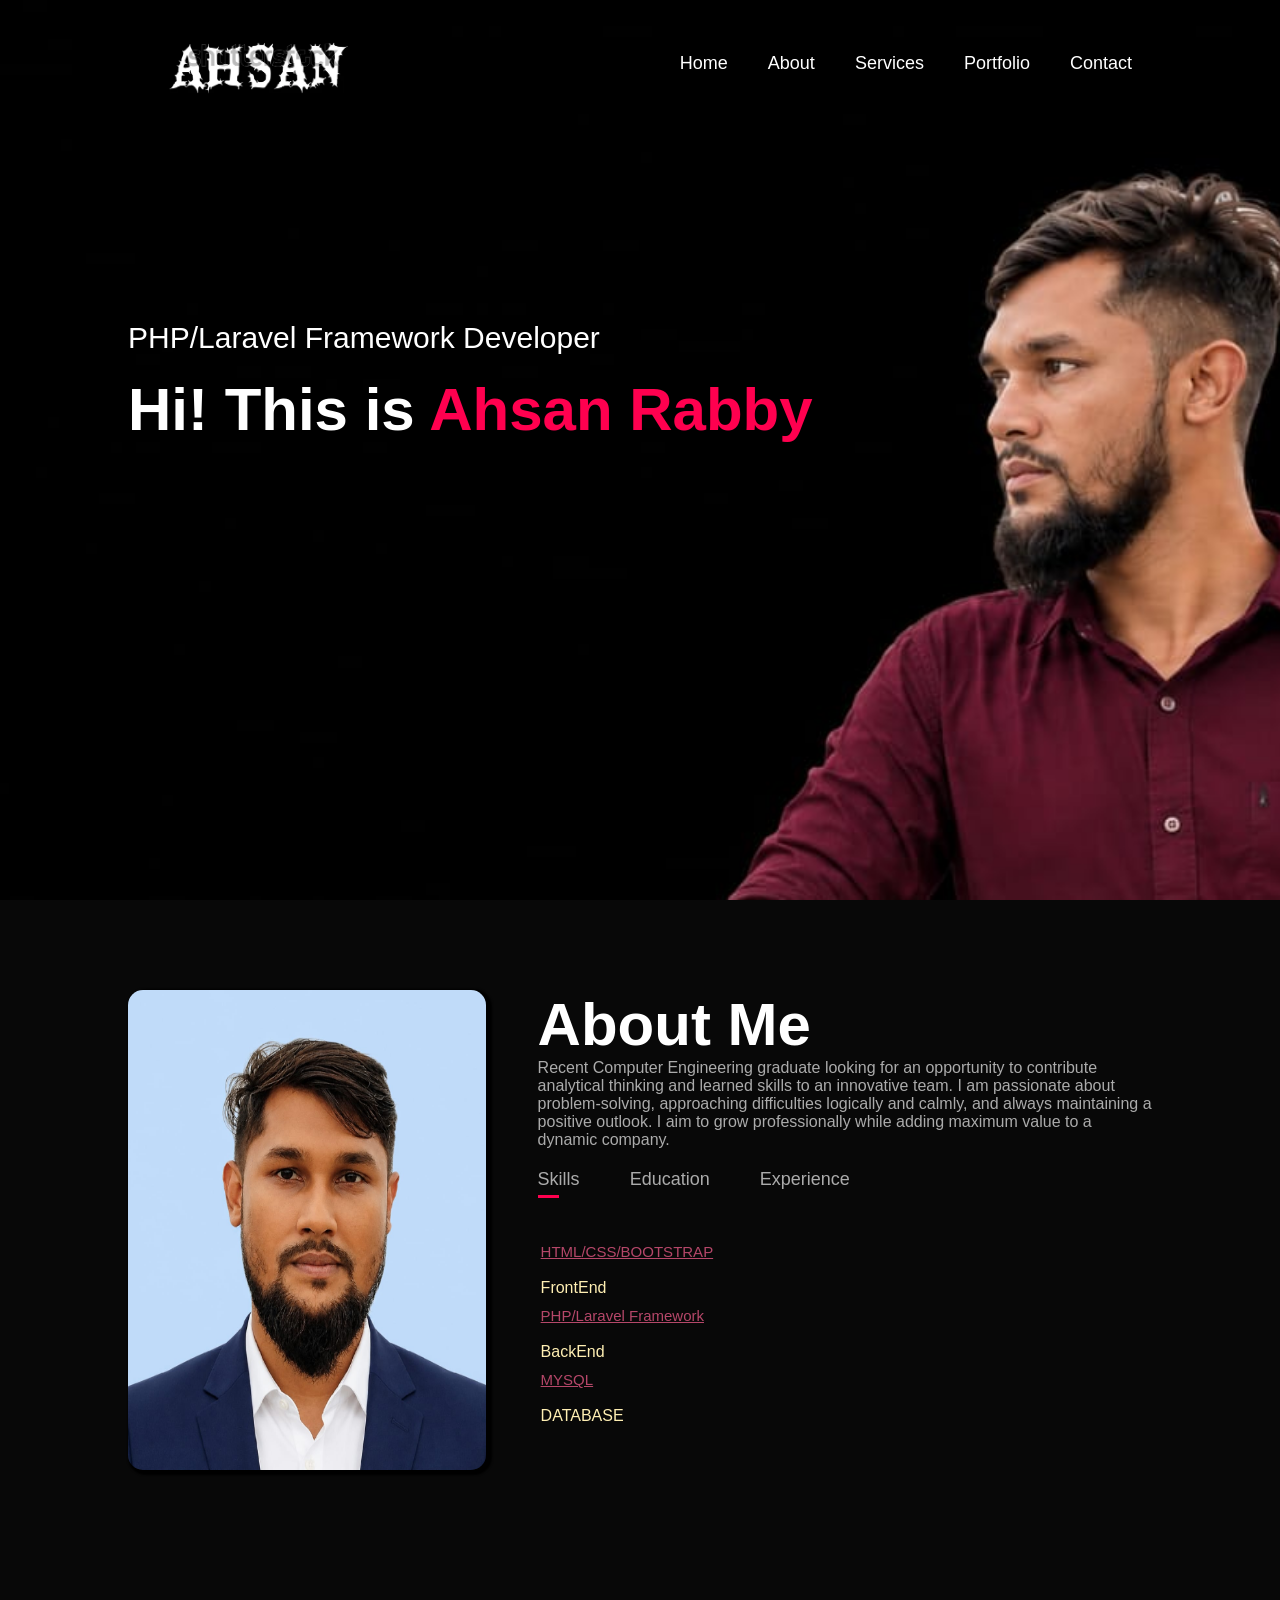
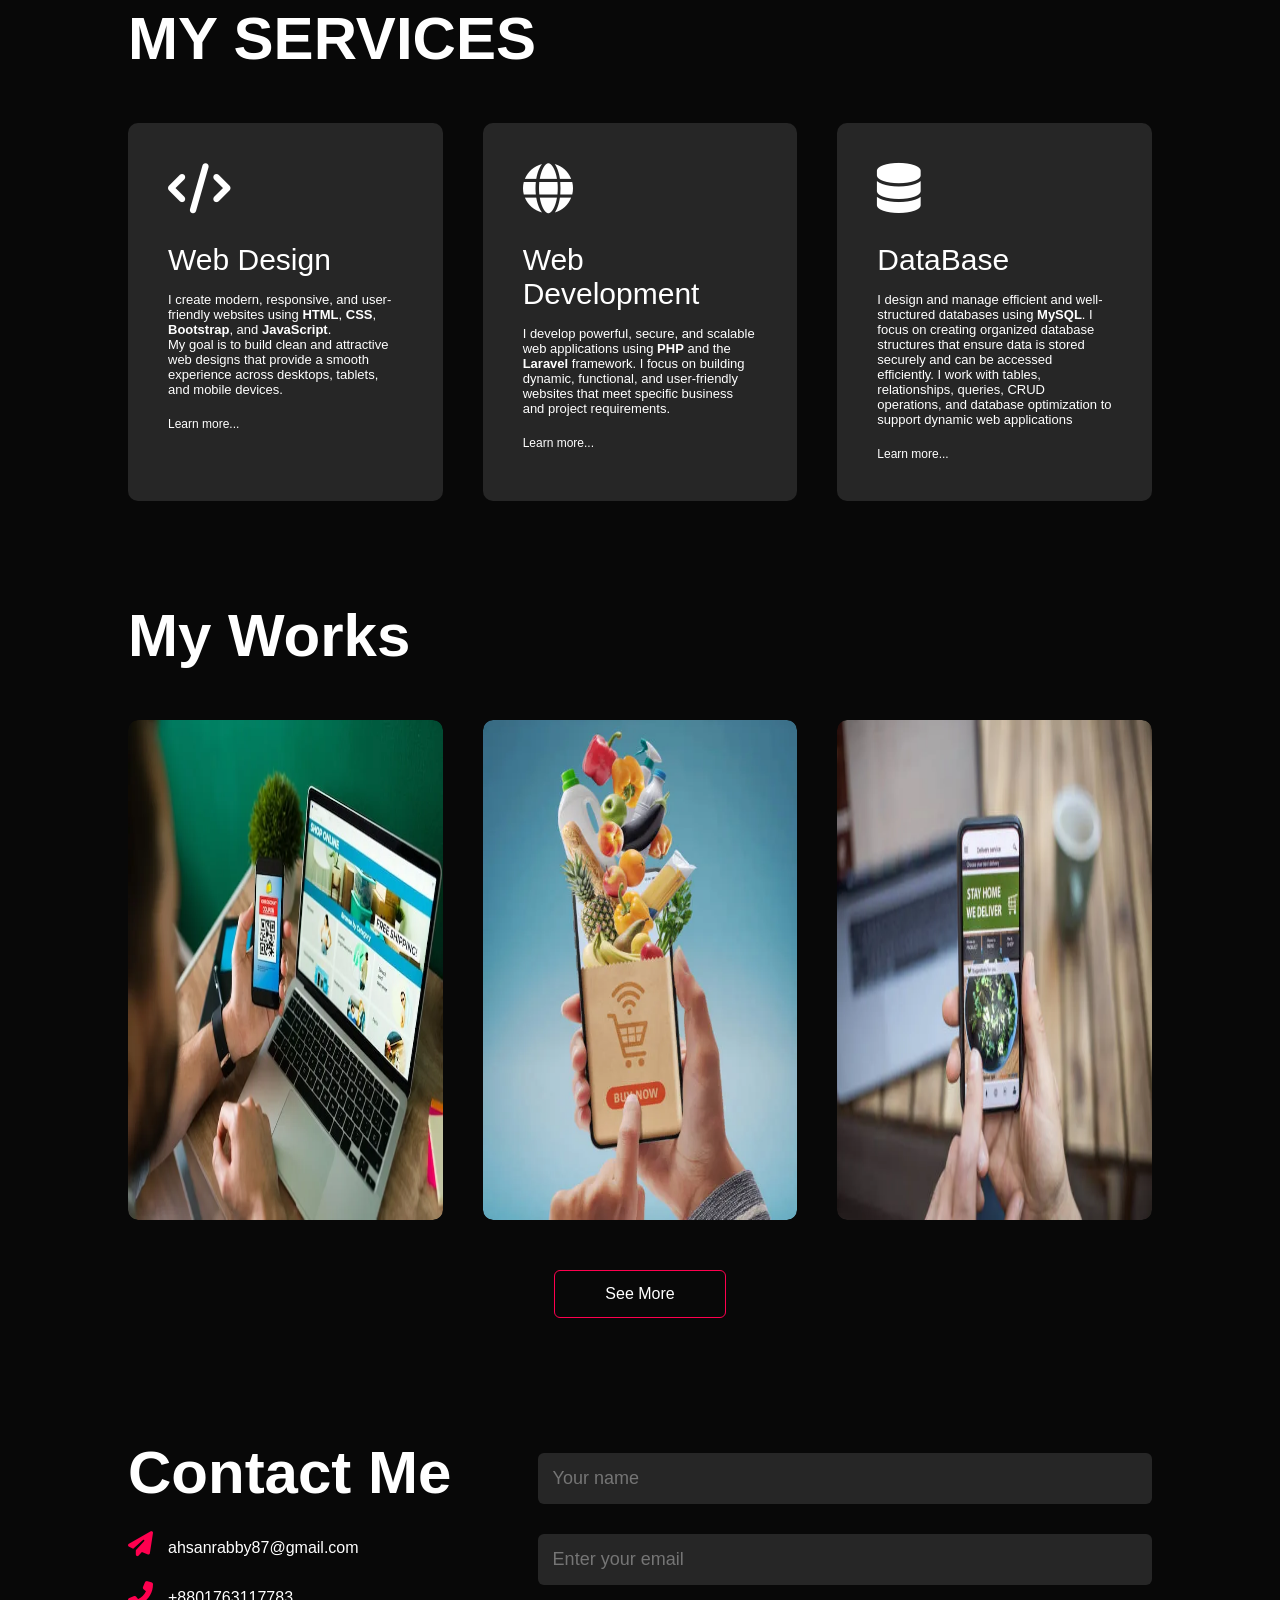
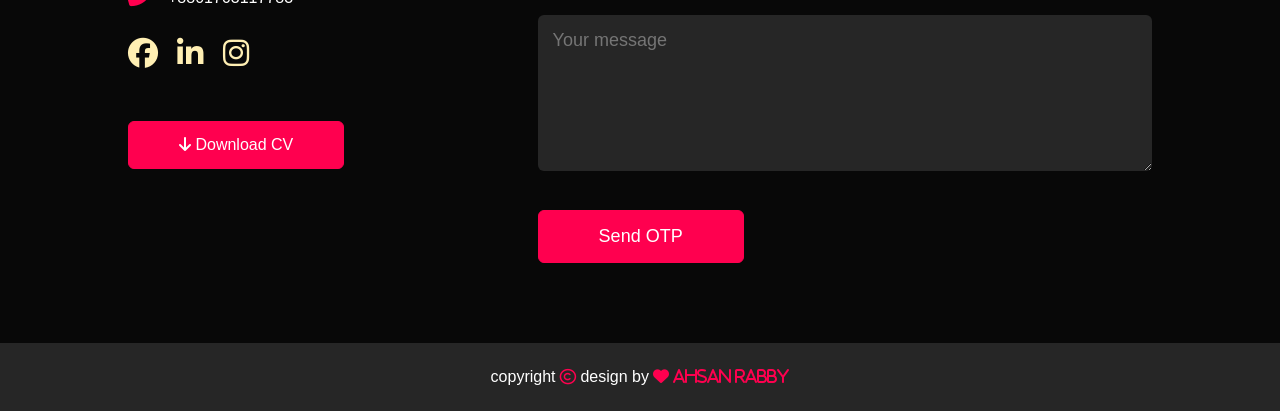
==== commit ba0b5aef: "customize some images" ====
--- a/index.html
+++ b/index.html
@@ -113,24 +113,31 @@
                 <div>
                     <i class="fa-solid fa-code"></i>
                     <h2>Web Design</h2>
-                    <p>Crafting beatiful and functional web designs that captivate users and enhance their online experience. I focus on creating visually appealing layouts, intuitive navigation, and responsive designs that adapt seamlessly to different
-                        devices.
+                    <p>I create modern, responsive, and user-friendly websites using
+                    <strong>HTML</strong>, <strong>CSS</strong>, <strong>Bootstrap</strong>, and <strong>JavaScript</strong>. <br>
+                    My goal is to build clean and attractive web designs that provide
+                    a smooth experience across desktops, tablets, and mobile devices.
                     </p>
-                    <a href="#">Learn more</a>
+                    <a href="#">Learn more...</a>
                 </div>
                 <div>
                     <i class="fa-solid fa-globe"></i>
                     <h2>Web Development</h2>
-                    <p>Building modern and secure web applications with clean, efficient code. From custom backends to interactive frontends. I build reliable solutions that that perform seamlessly and grow with your business needs.
+                    <p>I develop powerful, secure, and scalable web applications using <b>PHP</b> and the <b>Laravel</b> framework. 
+                        I focus on building dynamic, functional, and user-friendly websites 
+                        that meet specific business and project requirements. 
                     </p>
-                    <a href="#">Learn more</a>
+                    <a href="#">Learn more...</a>
                 </div>
                 <div>
                     <i class="fa-solid fa-database"></i>
                     <h2>DataBase</h2>
-                    <p>Structuring and optimizing databases for speed, security, and scalability. I handle everything from database architecture to performance tuning, ensuring your applications data is managed effectively and securly.
+                    <p>I design and manage efficient and well-structured databases using <b>MySQL</b>. I focus on creating organized database structures that ensure data is stored securely and can be
+                         accessed efficiently. I work with tables, relationships, queries, 
+                         CRUD operations, and database optimization to support dynamic web applications
+
                     </p>
-                    <a href="#">Learn more</a>
+                    <a href="#">Learn more...</a>
                 </div>
             </div>
         </div>
@@ -143,29 +150,37 @@
             <h1 class="sub-title">My Works</h1>
             <div class="work-list">
                 <div class="work">
-                    <img src="images/work-1.png" alt="Ahsan Rabby">
+                    <img src="images/work-5.png" alt="Ahsan Rabby">
                     <div class="layer">
-                        <h3 style="color:aqua;">My Commerce</h3>
+                        <h3 style="color:aqua;">Blogs</h3>
                         <p>
-                            I was tried to made an e-commerce that called MY-Commerce. This is a single vendor web sight... where we can only sell our product..
+                            A blog website is an online platform where people or organizations publish 
+                            articles, stories, opinions, and information on different topics.
+                             Blog websites may focus on education, technology, travel, food, fashion, or personal experiences.
                         </p>
                         <a href="#"><i class="fa-solid fa-up-right-from-square"></i></a>
                     </div>
                 </div>
                 <div class="work">
-                    <img src="images/work-2.png" alt="Ahsan Rabby">
+                    <img src="images/work-4.png" alt="Ahsan Rabby">
                     <div class="layer">
-                        <h3 style="color:aqua;">Blog</h3>
-                        <p>I tried to made a travelling related web sight. Slighly we call it Blog sight. Here i am using my previous knowledge of web developing.
+                        <h3 style="color:aqua;">E-Commerce</h3>
+                        <p>An e-commerce website is an online platform where people can buy and sell
+                             products or services through the internet.Customers can browse 
+                             different products, view prices and descriptions,
+                             add items to a shopping cart, and place orders online....
                         </p>
                         <a href="#"><i class="fa-solid fa-up-right-from-square"></i></a>
                     </div>
                 </div>
                 <div class="work">
-                    <img src="images/work-3.png" alt="Ahsan Rabby">
+                    <img src="images/work-6.png" alt="Ahsan Rabby">
                     <div class="layer">
-                        <h3 style="color:aqua;">E-Commerce</h3>
-                        <p>Lorem ipsum dolor sit amet, consectetur adipisicing elit. Accusantium delectus dicta dolorem eius facere fugiat
+                        <h3 style="color:aqua;">Student Portal</h3>
+                        <p>A student portal is an online platform designed to help students access
+                             academic information and services. 
+                            Students can use it to view class schedules, course materials, grades,
+                             attendance records, exam results, and announcements. 
                         </p>
                         <a href="#"><i class="fa-solid fa-up-right-from-square"></i></a>
                     </div>
--- a/css/style.css
+++ b/css/style.css
@@ -17,7 +17,7 @@
 #header {
     width: 100%;
     height: 100vh;
-    background-image: url(../images/bg-6.png);
+    background-image: url(../images/portfolio-bg.jpeg);
     background-repeat: no-repeat;
     background-attachment: fixed;
     background-size: cover;
@@ -254,6 +254,7 @@
 
 .work img {
     width: 100%;
+    height: 500px;
     border-radius: 10px;
     display: block;
     transition: transform 0.5s;
@@ -404,7 +405,7 @@
 
 @media only screen and (max-width: 600px) {
     #header {
-        background-image: url(../images/bg-66.png);
+        background-image: url(../images/portfolio-bg-mb-screen.jpeg);
         background-attachment: fixed;
     }
     .header-text {
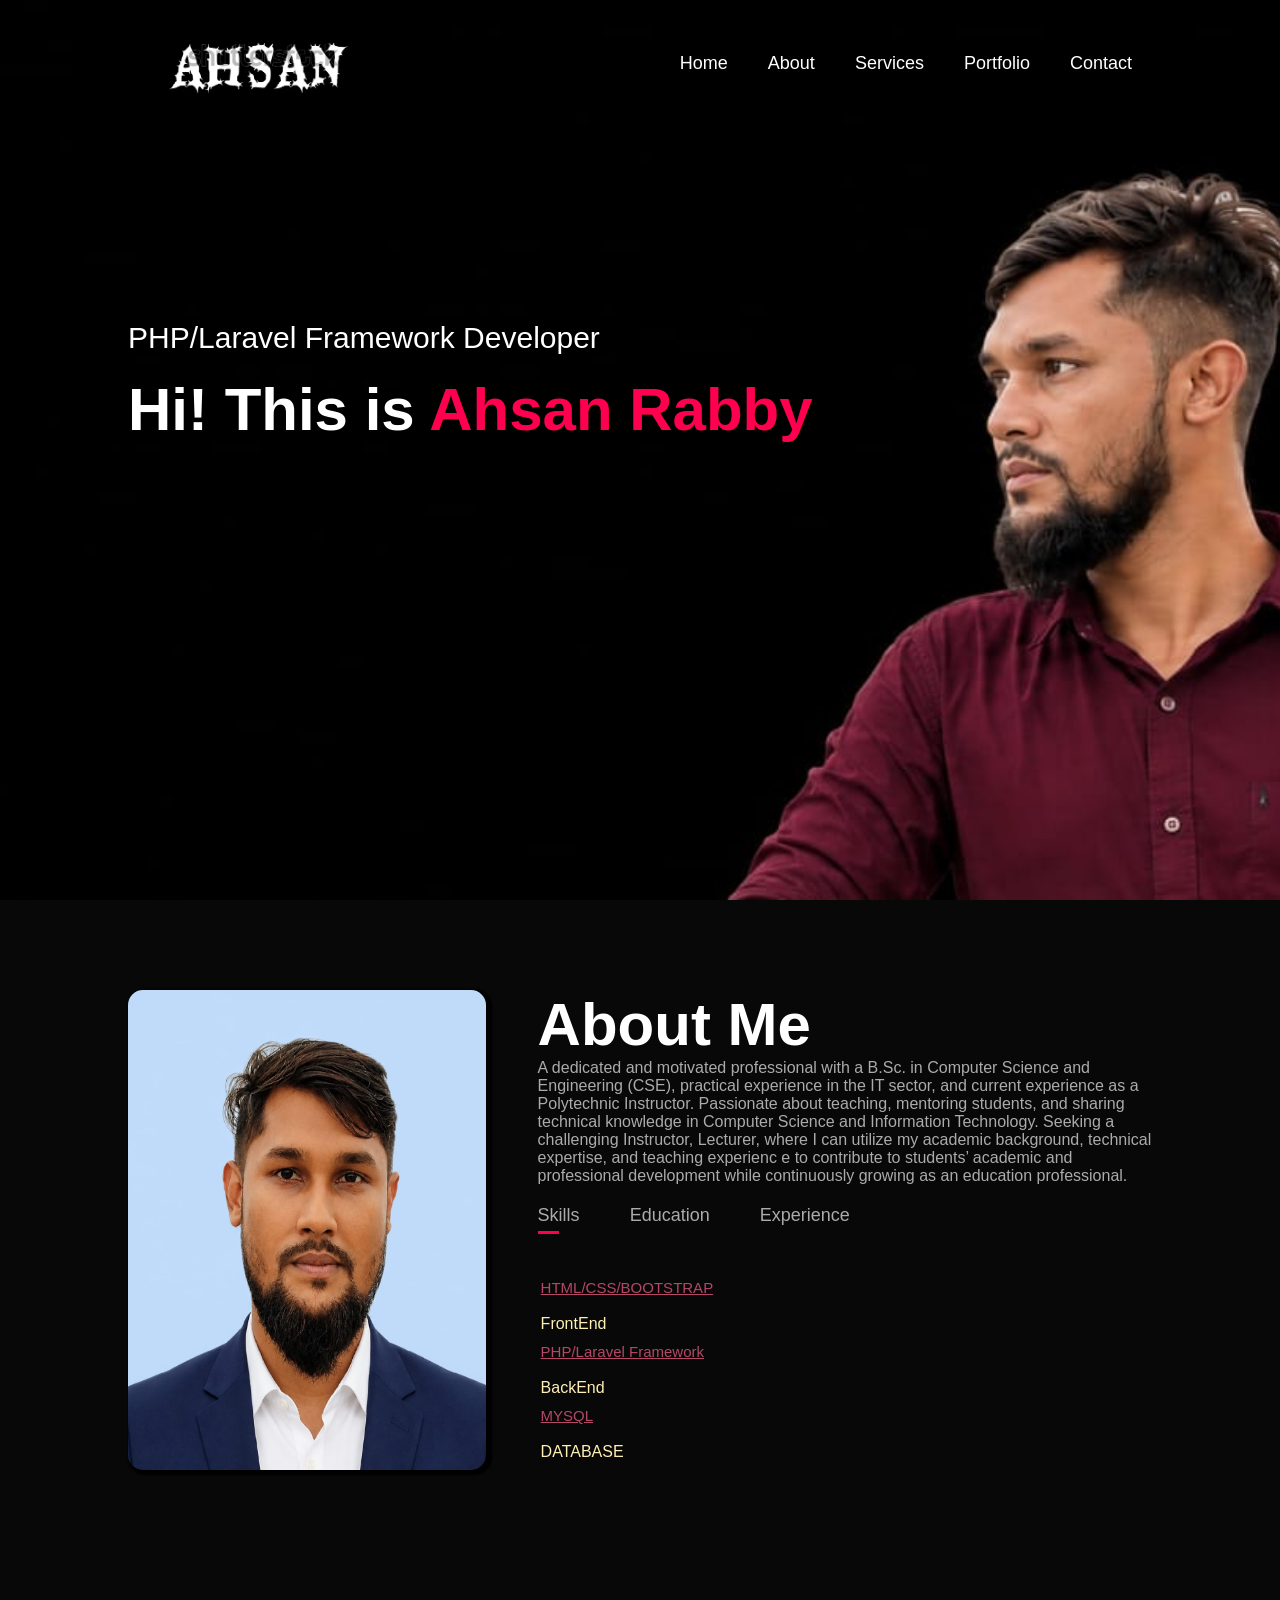
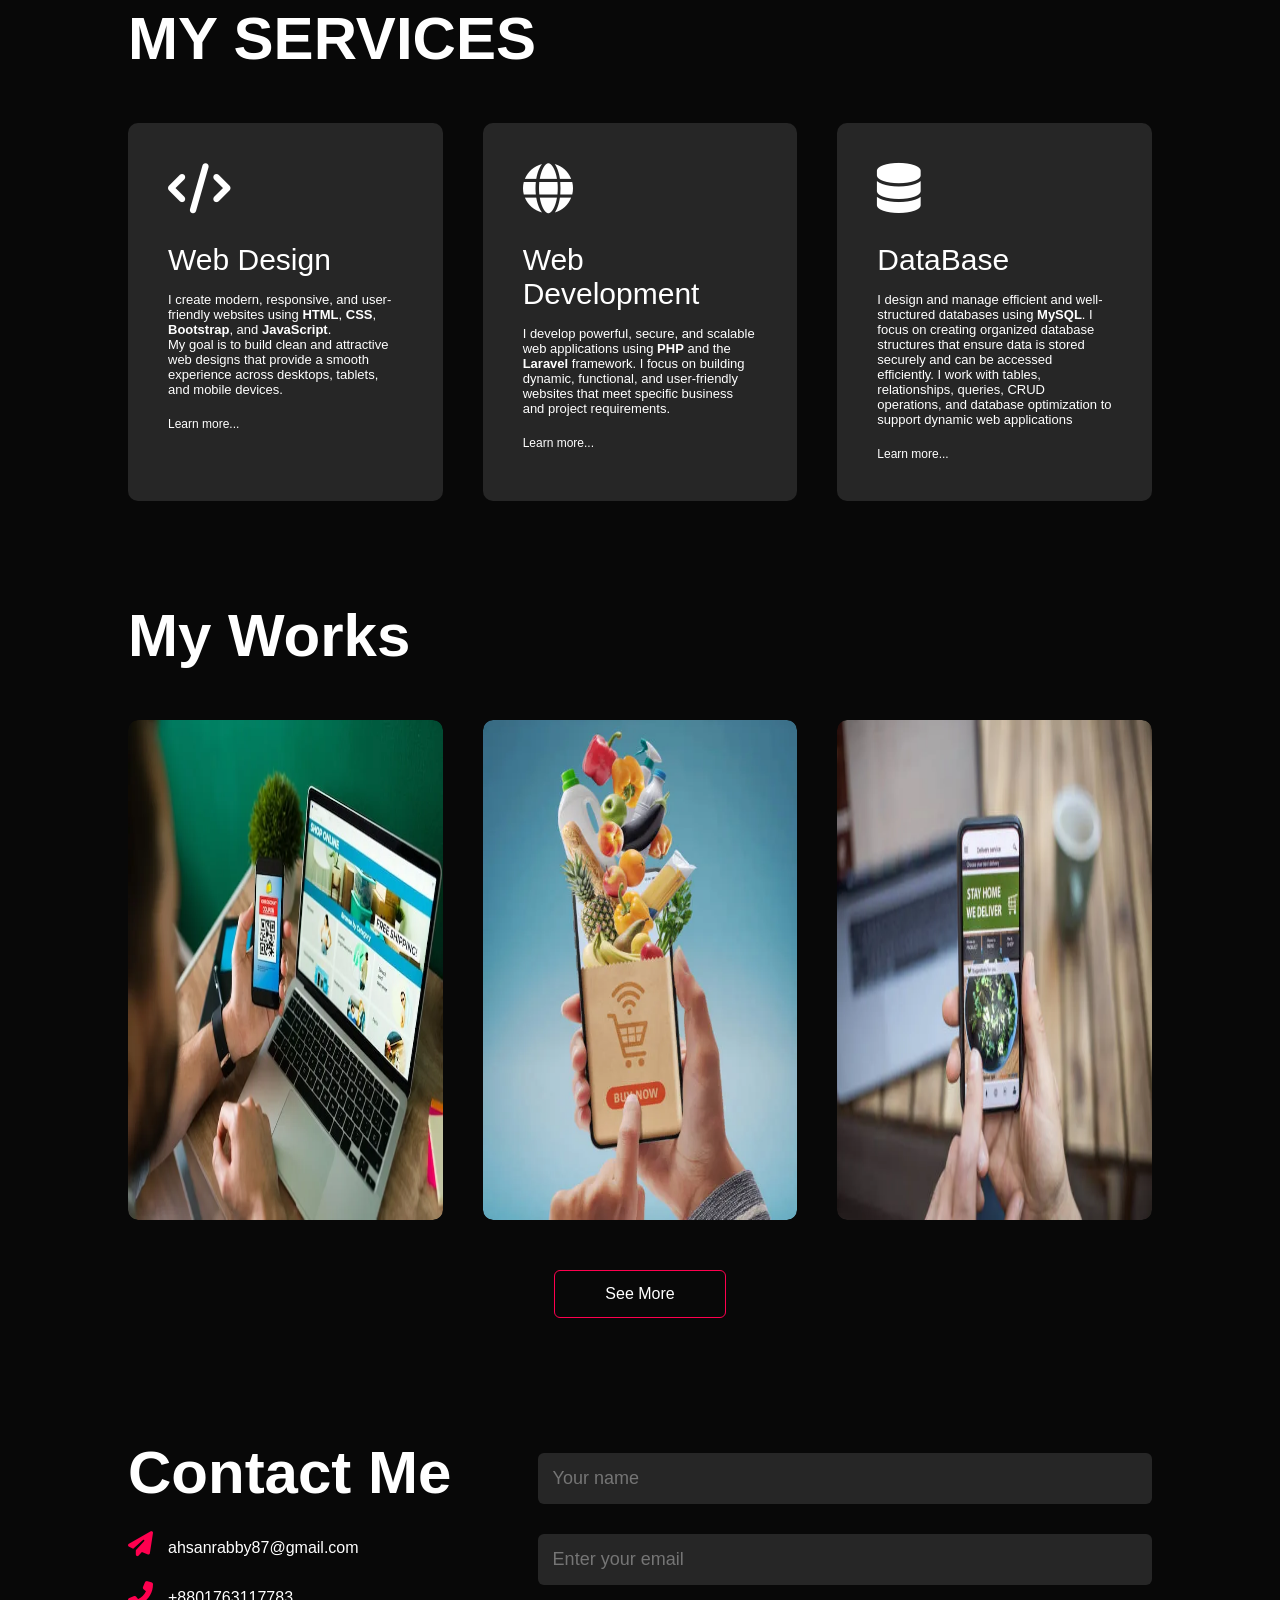
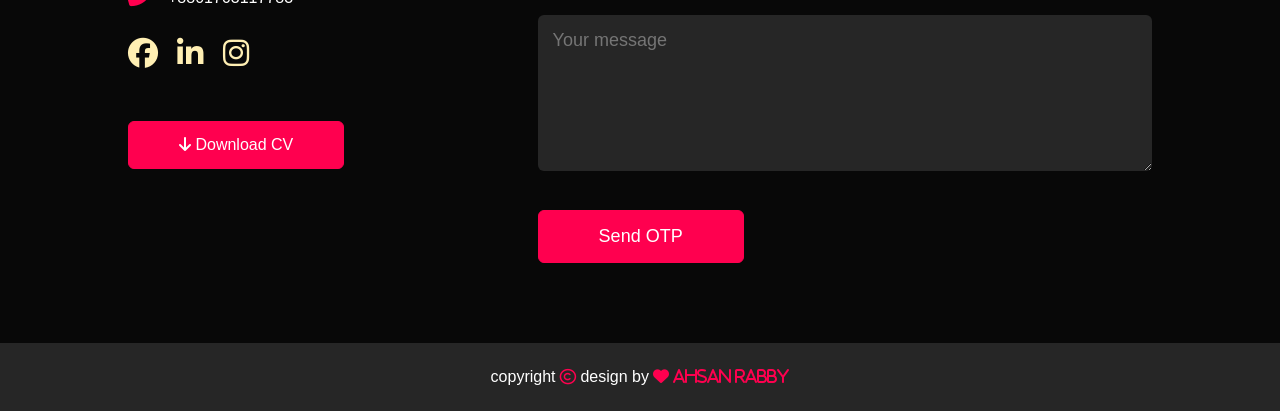
==== commit 89c3b8da: "career objective change" ====
--- a/index.html
+++ b/index.html
@@ -21,7 +21,8 @@
 
     <link rel="icon" href="/images/logo-ahsan-2.png" type="image/png">
     <link rel="stylesheet" href="css/style.css">
-    <link rel="stylesheet" href="https://cdnjs.cloudflare.com/ajax/libs/font-awesome/6.4.2/css/all.min.css" integrity="sha512-z3gLpd7yknf1YoNbCzqRKc4qyor8gaKU1qmn+CShxbuBusANI9QpRohGBreCFkKxLhei6S9CQXFEbbKuqLg0DA==" crossorigin="anonymous" referrerpolicy="no-referrer"
+    <link rel="stylesheet" href="https://cdnjs.cloudflare.com/ajax/libs/font-awesome/6.4.2/css/all.min.css"
+     integrity="sha512-z3gLpd7yknf1YoNbCzqRKc4qyor8gaKU1qmn+CShxbuBusANI9QpRohGBreCFkKxLhei6S9CQXFEbbKuqLg0DA==" crossorigin="anonymous" referrerpolicy="no-referrer"
     />
 </head>
 
@@ -68,8 +69,12 @@
                 </div>
                 <div class="about-col-2">
                     <h1 class="sub-title">About Me</h1>
-                    <p>Recent Computer Engineering graduate looking for an opportunity to contribute analytical thinking and learned skills to an innovative team. I am passionate about problem-solving, approaching difficulties logically and calmly, and always
-                        maintaining a positive outlook. I aim to grow professionally while adding maximum value to a dynamic company.
+                    <p>A dedicated and motivated professional with a B.Sc. in Computer Science and Engineering (CSE),
+                         practical experience in the IT sector, and current experience as a Polytechnic Instructor. 
+                         Passionate about teaching, mentoring students, and sharing technical knowledge in Computer
+                          Science and Information Technology. Seeking a challenging Instructor, Lecturer,
+                           where I can utilize my academic background, technical expertise, and teaching experienc
+                           e to contribute to students’ academic and professional development while continuously growing as an education professional.
                     </p>
 
                     <div class="tab-title">
@@ -132,7 +137,8 @@
                 <div>
                     <i class="fa-solid fa-database"></i>
                     <h2>DataBase</h2>
-                    <p>I design and manage efficient and well-structured databases using <b>MySQL</b>. I focus on creating organized database structures that ensure data is stored securely and can be
+                    <p>I design and manage efficient and well-structured databases using <b>MySQL</b>. I focus on creating
+                         organized database structures that ensure data is stored securely and can be
                          accessed efficiently. I work with tables, relationships, queries, 
                          CRUD operations, and database optimization to support dynamic web applications
 
